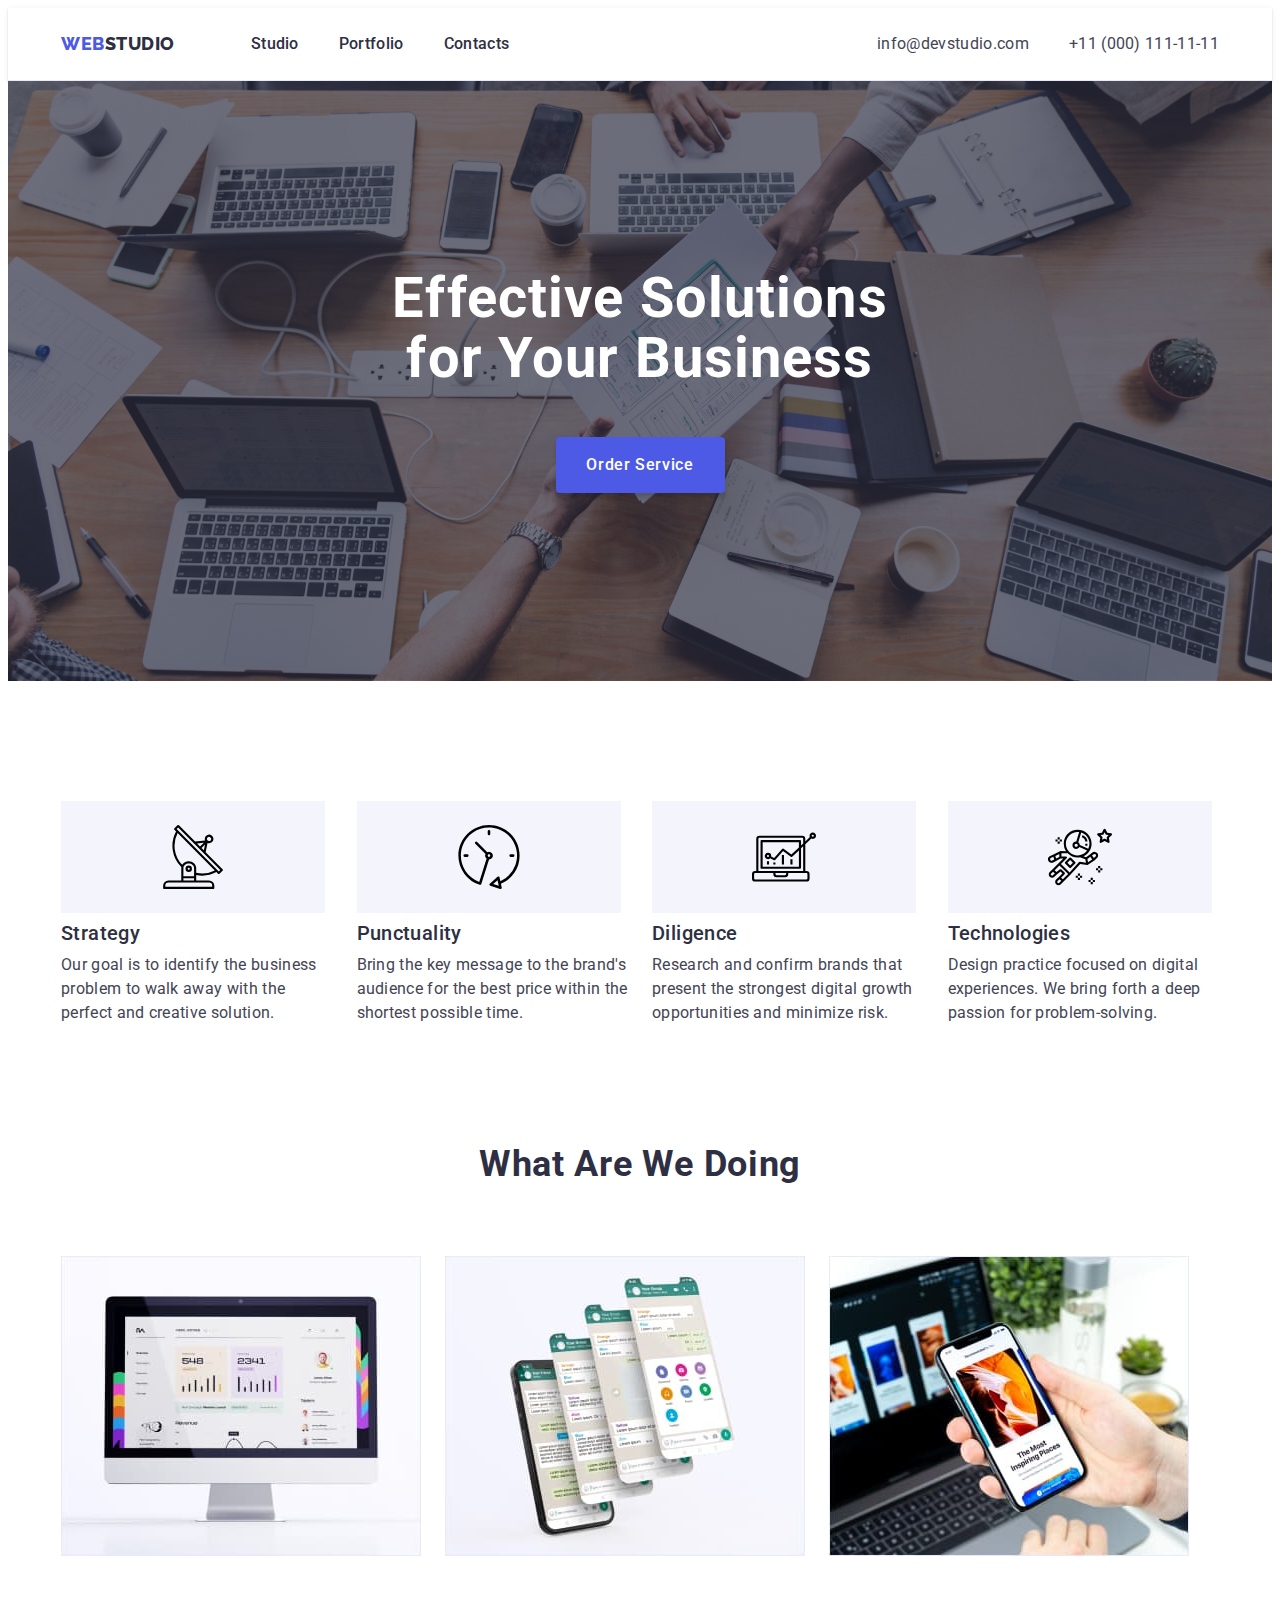
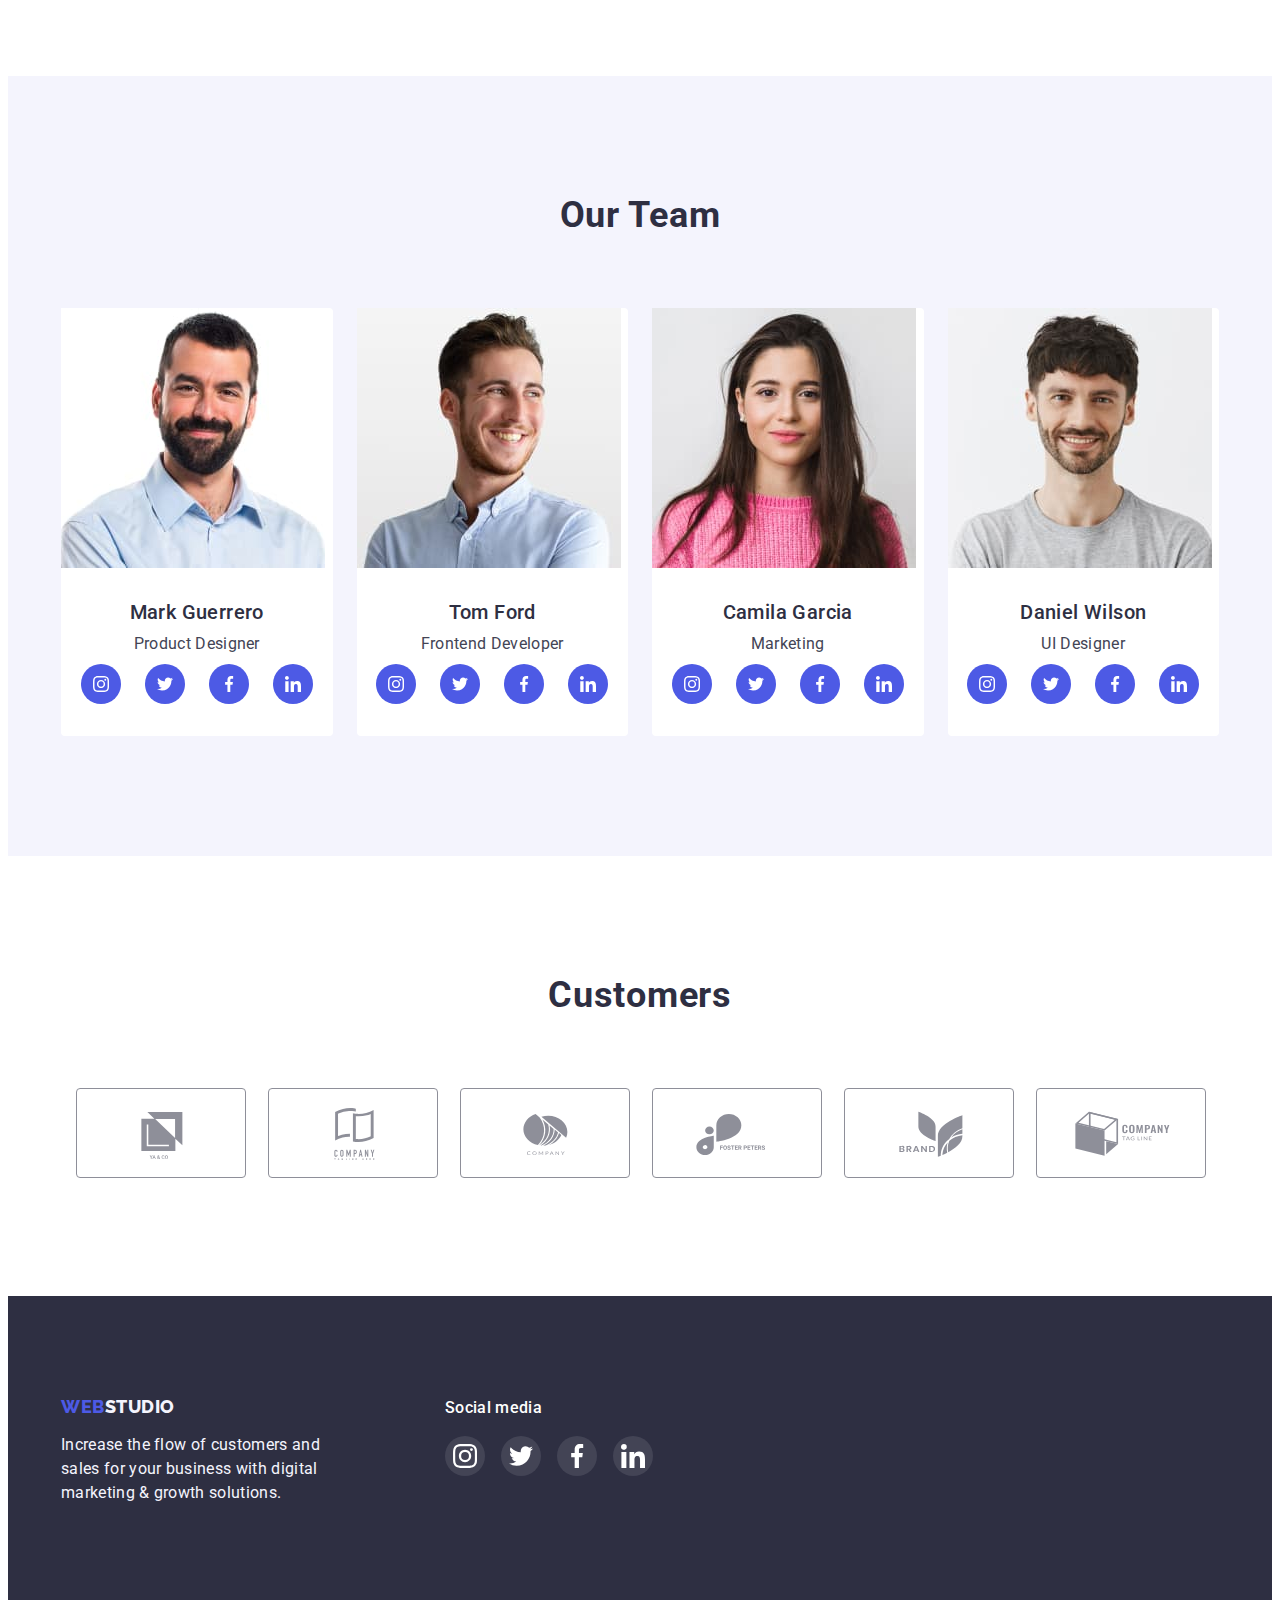
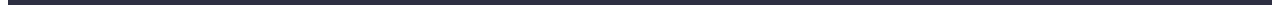
==== index.html @ a3dd24cf "mod-5" ====
<!DOCTYPE html>
<html lang="en">

<head>
    <meta charset="UTF-8">
    <meta http-equiv="X-UA-Compatible" content="IE=edge">
    <meta name="viewport" content="width=device-width, initial-scale=1.0">
    <title>WebStudio</title>
    <link rel="preconnect" href="https://fonts.googleapis.com">
    <link rel="preconnect" href="https://fonts.gstatic.com" crossorigin>
    <link
        href="https://fonts.googleapis.com/css2?family=Raleway:wght@800&family=Roboto:wght@400;500;700;900&display=swap"
        rel="stylesheet" />
    <link rel="stylesheet" href="https://cdnjs.cloudflare.com/ajax/libs/modern-normalize/1.1.0/modern-normalize.min.css"
        integrity="sha512-wpPYUAdjBVSE4KJnH1VR1HeZfpl1ub8YT/NKx4PuQ5NmX2tKuGu6U/JRp5y+Y8XG2tV+wKQpNHVUX03MfMFn9Q=="
        crossorigin="anonymous" referrerpolicy="no-referrer" />
    <link rel="stylesheet" href="./css/styles.css">
</head>

<body>
    <header class="header">
        <div class="container header-container">
            <nav class="header-navigation">
                <a href="./index.html" class="header-logo link">Web<span class="header-span">Studio</span></a>
                <ul class="header-list list">
                    <li class="header-item"><a class="header-link link" href="./index.html">Studio</a></li>
                    <li class="header-item"><a class="header-link link" href="./portfolio.html">Portfolio</a></li>
                    <li class="header-item"><a class="header-link link" href="">Contacts</a></li>
                </ul>
            </nav>
            <address class="header-adress">
                <ul class="header-list list">
                    <li class="header-item">
                        <a class="header-contacts link" href="mailto:info@devstudio.com">info@devstudio.com</a>
                    </li>
                    <li class="header-item">
                        <a class="header-contacts link" href="tel:+110001111111">+11 (000) 111-11-11</a>
                    </li>
                </ul>
            </address>
        </div>
    </header>
    <main>
        <section class="hero section">
            <div class="container hero-container">
                <h1 class="hero-title">Effective Solutions
                    for Your Business
                </h1>
                <button class="hero-btn" type="button">Order Service</button>
            </div>
        </section>
        <section class="priority section">
            <div class="container">
                <h2 class="visually-hiden"> Skeels</h2>
                <ul class="priority-list list">
                    <li class="priority-item">
                            <div class="priority-icon">
                                <svg class="priority-soc-icon" width="64" height="64">
                                    <use href="./images/icons.svg#icon-antenna"></use>
                                </svg>
                            </div>
                        <h3 class="priority-top-text">
                            Strategy
                        </h3>
                        <p class="priority-text">
                            Our goal is to identify the business
                            problem to walk away with the perfect and creative solution.
                        </p>
                    </li>
                    <li class="priority-item">
                            <div class="priority-icon">
                                <svg class="priority-soc-icon" width="64" height="64">
                                    <use href="./images/icons.svg#icon-clock"></use>
                                </svg>
                            </div>
                        <h3 class="priority-top-text">
                            Punctuality
                        </h3>
                        <p class="priority-text">
                            Bring the key message to the brand's audience for the best price within the shortest
                            possible
                            time.
                        </p>
                    </li>
                    <li class="priority-item">
                            <div class="priority-icon">
                                <svg class="priority-soc-icon" width="64" height="64">
                                    <use href="./images/icons.svg#icon-diagram"></use>
                                </svg>
                            </div>
                        <h3 class="priority-top-text">
                            Diligence
                        </h3>
                        <p class="priority-text">
                            Research and confirm brands that present the strongest digital growth opportunities and
                            minimize
                            risk.
                        </p>
                    </li>
                    <li class="priority-item">
                            <div class="priority-icon">
                                <svg class="priority-soc-icon" width="64" height="64">
                                    <use href="./images/icons.svg#icon-astronaut"></use>
                                </svg>
                            </div>
                        <h3 class="priority-top-text">
                            Technologies
                        </h3>
                        <p class="priority-text">
                            Design practice focused on digital experiences. We bring forth a deep passion for
                            problem-solving.
                        </p>
                    </li>
                </ul>
            </div>
        </section>
        <section class="about section">
            <div class="container">
                <h2 class="about-subtitle">
                    What are we doing
                </h2>
                <ul class="about-list list">
                    <li class="about-item">
                        <img src="./images/about-img-1.jpg" alt="computer" width="360" height="300" />
                    </li>
                    <li class="about-item">
                        <img src="./images/about-img-2.jpg" alt="smartphone" width="360" height="300" />
                    </li>
                    <li class="about-item">
                        <img src="./images/about-img-3.jpg" alt="laptop" width="360" height="300" />
                    </li>
                </ul>
            </div>
        </section>
        <section class="team section">
            <div class="container">
                <h2 class="team-subtitle">Our Team</h2>
                <ul class="team-list list">
                    <li class="team-item">
                        <img src="./images/worker-img-1.jpg" alt="worker photo" width="264" height="260" />
                        <div class="team-container">
                            <h3 class="team-top-text">Mark Guerrero</h3>
                            <p class="team-text">Product Designer</p>
                            <ul class="workers-soc-list list">
                                <li class="workers-soc-item">
                                    <a class="workers-soc-link link" href>
                                        <svg class="workers-soc-icon" width="16" height="16">
                                            <use href="./images/icons.svg#icon-instagram"></use>
                                        </svg>        
                                    </a>
                                </li>
                                <li class="workers-soc-item">
                                    <a class="workers-soc-link link" href>
                                        <svg class="workers-soc-icon" width="16" height="16">
                                            <use href="./images/icons.svg#icon-twitter"></use>
                                        </svg>
                                    </a>
                                </li>
                                <li class="workers-soc-item">
                                    <a class="workers-soc-link link" href>
                                        <svg class="workers-soc-icon" width="16" height="16">
                                            <use href="./images/icons.svg#icon-facebook"></use>
                                        </svg>
                                    </a>
                                </li>
                                <li class="workers-soc-item">
                                    <a class="workers-soc-link link" href>
                                        <svg class="workers-soc-icon" width="16" height="16">
                                            <use href="./images/icons.svg#icon-linkedin"></use>
                                        </svg>
                                    </a>
                                </li>
                            </ul>
                        </div>
                    </li>
                    <li class="team-item">
                        <img src="./images/worker-img-2.jpg" alt="worker photo" width="264" height="260" />
                        <div class="team-container">
                            <h3 class="team-top-text">Tom Ford</h3>
                            <p class="team-text">Frontend Developer</p>
                            <ul class="workers-soc-list list">
                                                                <li class="workers-soc-item">
                                    <a class="workers-soc-link link" href>
                                        <svg class="workers-soc-icon" width="16" height="16">
                                            <use href="./images/icons.svg#icon-instagram"></use>
                                        </svg>        
                                    </a>
                                </li>
                                <li class="workers-soc-item">
                                    <a class="workers-soc-link link" href>
                                        <svg class="workers-soc-icon" width="16" height="16">
                                            <use href="./images/icons.svg#icon-twitter"></use>
                                        </svg>
                                    </a>
                                </li>
                                <li class="workers-soc-item">
                                    <a class="workers-soc-link link" href>
                                        <svg class="workers-soc-icon" width="16" height="16">
                                            <use href="./images/icons.svg#icon-facebook"></use>
                                        </svg>
                                    </a>
                                </li>
                                <li class="workers-soc-item">
                                    <a class="workers-soc-link link" href>
                                        <svg class="workers-soc-icon" width="16" height="16">
                                            <use href="./images/icons.svg#icon-linkedin"></use>
                                        </svg>
                                    </a>
                                </li>
                            </ul>
                        </div>
                    </li>
                    <li class="team-item">
                        <img src="./images/worker-img-3.jpg" alt="worker photo" width="264" height="260" />
                        <div class="team-container">
                            <h3 class="team-top-text">Camila Garcia</h3>
                            <p class="team-text">Marketing</p>
                            <ul class="workers-soc-list list">
                                                                <li class="workers-soc-item">
                                    <a class="workers-soc-link link" href>
                                        <svg class="workers-soc-icon" width="16" height="16">
                                            <use href="./images/icons.svg#icon-instagram"></use>
                                        </svg>        
                                    </a>
                                </li>
                                <li class="workers-soc-item">
                                    <a class="workers-soc-link link" href>
                                        <svg class="workers-soc-icon" width="16" height="16">
                                            <use href="./images/icons.svg#icon-twitter"></use>
                                        </svg>
                                    </a>
                                </li>
                                <li class="workers-soc-item">
                                    <a class="workers-soc-link link" href>
                                        <svg class="workers-soc-icon" width="16" height="16">
                                            <use href="./images/icons.svg#icon-facebook"></use>
                                        </svg>
                                    </a>
                                </li>
                                <li class="workers-soc-item">
                                    <a class="workers-soc-link link" href>
                                        <svg class="workers-soc-icon" width="16" height="16">
                                            <use href="./images/icons.svg#icon-linkedin"></use>
                                        </svg>
                                    </a>
                                </li>
                            </ul>
                        </div>
                    </li>
                    <li class="team-item">
                        <img src="./images/worker-img-4.jpg" alt="worker photo" width="264" height="260" />
                        <div class="team-container">
                            <h3 class="team-top-text">Daniel Wilson</h3>
                            <p class="team-text">UI Designer</p>
                            <ul class="workers-soc-list list">
                                                                <li class="workers-soc-item">
                                    <a class="workers-soc-link link" href>
                                        <svg class="workers-soc-icon" width="16" height="16">
                                            <use href="./images/icons.svg#icon-instagram"></use>
                                        </svg>        
                                    </a>
                                </li>
                                <li class="workers-soc-item">
                                    <a class="workers-soc-link link" href>
                                        <svg class="workers-soc-icon" width="16" height="16">
                                            <use href="./images/icons.svg#icon-twitter"></use>
                                        </svg>
                                    </a>
                                </li>
                                <li class="workers-soc-item">
                                    <a class="workers-soc-link link" href>
                                        <svg class="workers-soc-icon" width="16" height="16">
                                            <use href="./images/icons.svg#icon-facebook"></use>
                                        </svg>
                                    </a>
                                </li>
                                <li class="workers-soc-item">
                                    <a class="workers-soc-link link" href>
                                        <svg class="workers-soc-icon" width="16" height="16">
                                            <use href="./images/icons.svg#icon-linkedin"></use>
                                        </svg>
                                    </a>
                                </li>
                            </ul>
                        </div>
                    </li>
                </ul>
            </div>
        </section>
        <section class="client section ">
            <div class="container client-container">
                <h1 class="client-subtitle"> Customers  
                </h1>
                <ul class="client-list list">
                    <li class="client-item">
                        <a href="" class="client-soc-link link">
                            <svg class="client-soc-icon" width="104" height="56">
                                <use href="./images/icons.svg#icon-ya-co"></use>
                            </svg>
                        </a>
                    </li>
                    <li class="client-item">
                        <a href="" class="client-soc-link link">
                            <svg class="client-soc-icon" width="104" height="56">
                                <use href="./images/icons.svg#icon-tag-line"></use>
                            </svg> 
                        </a>
                    </li>
                    <li class="client-item">
                        <a href="" class="client-soc-link link">
                            <svg class="client-soc-icon" width="104" height="56">
                                <use href="./images/icons.svg#icon-company"></use>
                            </svg>
                        </a>
                    </li>
                    <li class="client-item">
                        <a href="" class="client-soc-link link">
                            <svg class="client-soc-icon" width="104" height="56">
                                <use href="./images/icons.svg#icon-foster-peters"></use>
                            </svg>
                        </a>
                    </li>
                    <li class="client-item">
                        <a href="" class="client-soc-link link">
                            <svg class="client-soc-icon" width="104" height="56">
                                <use href="./images/icons.svg#icon-brand"></use>
                            </svg>
                        </a>
                    </li>
                    <li class="client-item">
                        <a href="" class="client-soc-link link">
                            <svg class="client-soc-icon" width="104" height="56">
                                <use href="./images/icons.svg#icon-company-tag-line"></use>
                            </svg>
                        </a>
                    </li>
                </ul>
            </div>
        </section>
    </main>
<footer class="footer">
    <div class="container footer-container">
        <div class="footer-information">
            <a href="./index.html" class="footer-logo link">Web<span class="footer-span">Studio</span></a>
            <p class="footer-text">
                Increase the flow of customers and sales for your business with digital marketing & growth solutions.
            </p>
        </div>
        <div class="footer-container-soc">
            <h3 class="footer-top-text">
                Social media
            </h3>
            <ul class="footer-soc-list list">
                <li class="footer-soc-item">
                    <a class="footer-soc-link link" href>
                        <svg class="footer-soc-icon" width="24" height="24">
                            <use href="./images/icons.svg#icon-instagram"></use>
                        </svg>
                    </a>
                </li>
                <li class="footer-soc-item">
                    <a class="footer-soc-link link" href>
                        <svg class="footer-soc-icon" width="24" height="24">
                            <use href="./images/icons.svg#icon-twitter"></use>
                        </svg>
                    </a>
                </li>
                <li class="footer-soc-item">
                    <a class="footer-soc-link link" href>
                        <svg class="footer-soc-icon" width="24" height="24">
                            <use href="./images/icons.svg#icon-facebook"></use>
                        </svg>
                    </a>
                </li>
                <li class="footer-soc-item">
                    <a class="footer-soc-link link" href>
                        <svg class="footer-soc-icon" width="24" height="24">
                            <use href="./images/icons.svg#icon-linkedin"></use>
                        </svg>
                    </a>
                </li>
            </ul>
        </div>
    </div>
</footer>
</body>

</html>
---- css/styles.css ----
:root {
    --color-iris: #4d5ae5;
    --color-ocean: #404bbf;
    --color-navy-blue: #2e2f42;
    --color-green: #31d0aa;
    --color-slate: #434455;
    --color-light-slate: #8e8f99;
    --color-cornflower: #e7e9fc;
    --color-cloud: #f4f4fd;
    --color-navy-blue-modal: #2e2f42;
    --color-grey: #2e2f42;
    --color-white: #ffffff;
    --color-dairy: #fcfcfc;
}

p,
h1,
h2,
h3,
h5,
h6,
ul {
    margin: 0;
}

ul {
    margin: 0;
    padding-left: 0;
}

button {
    cursor: pointer;
}

address {
    font-style: normal;
}

body {
    font-family: 'Roboto', sans-serif;
    color: #434455;
    background-color: #FFFFFF;
}

.list {
    list-style: none;
}

.link {
    text-decoration: none;
}

.container {
    width: 1158px;
    padding-left: 15px;
    padding-right: 15px;
    margin: 0 auto;
}

img {
    display: block;
    max-width: 100%;
    height: auto;
}

.section {
    padding-top: 120px;
    padding-bottom: 120px;
}

.visually-hiden {
    position: absolute;
    white-space: nowrap;
    width: 1px;
    height: 1px;
    overflow: hidden;
    border: 0;
    padding: 0;
    clip: rect(0 0 0 0);
    clip-path: inset(50%);
    margin: -1px;
}


/*-----------------HEADER----------*/

.header {
    background-color: #ffffff;
    padding-top: 24px;
    padding-bottom: 24px;
    border-bottom: 1px solid #e7e9fc;
    box-shadow: 0px 2px 1px rgba(46, 47, 66, 0.08), 
    0px 1px 1px rgba(46, 47, 66, 0.16), 
    0px 1px 6px rgba(46, 47, 66, 0.08);

}

.header-container {
    display: flex;
    align-items: center;
    justify-content: space-between;
}

.header-navigation {
    display: flex;
    align-items: center;
    justify-content: space-between;
}

.header-logo {
    font-family: 'Raleway', sans-serif;
    font-style: normal;
    font-weight: 800;
    font-size: 18px;
    line-height: 1.17;
    letter-spacing: 0.03em;
    color: #4D5AE5;
    text-transform: uppercase;
    margin-right: 76px
}

.header-span {
    font-family: 'Raleway';
    font-style: normal;
    font-weight: 800;
    font-size: 18px;
    line-height: 1.16;
    letter-spacing: 0.03em;
    color: #2E2F42;
    text-transform: uppercase;
}

.header-list {
    display: flex;
    gap: 40px;
}

.header-item {}


.header-link {
    font-family: 'Roboto';
    font-weight: 500;
    font-size: 16px;
    line-height: 1.5;
    letter-spacing: 0.02em;
    color: #2E2F42;
}

.header-link:hover {
    color: #404bbf;
}

.header-link:focus {
    color: #404bbf;
}

.header-adress {
    font-style: normal;
}

.header-contacts {
    font-style: normal;
    font-weight: 400;
    font-size: 16px;
    line-height: 1.5;
    letter-spacing: 0.02em;
    color: #434455;
}

.header-contacts:hover {
    color: #404bbf;
}

.header-contacts:focus {
    color: #404bbf;
}

/*-------------Hero--------------*/
.hero {
    margin: 0 auto;
    padding-top: 0;
    padding-bottom: 0;
    max-width: 1440px;
    background: #2E2F42;
    background-image: linear-gradient(
        rgba(46, 47, 66, 0.7),
        rgba(46, 47, 66, 0.7)
        ), 
        url(../images/hero-bg.jpg);
    background-repeat: no-repeat;
    background-position: center;
    background-size: cover;
    padding-top: 188px;
    padding-bottom: 188px;
    text-align: center;

}

.hero-container {}

.hero-title {
    font-weight: 700;
    font-size: 56px;
    line-height: 1.07;
    text-align: center;
    margin: 0 auto;
    letter-spacing: 0.02em;
    color: #FFFFFF;
    margin-bottom: 48px;
    max-width: 496px;
}

.hero-btn {
    width: 169px;
    height: 56px;
    font-family: 'Roboto', sans-serif;
    font-weight: 500;
    font-size: 16px;
    line-height: 1.50;
    letter-spacing: 0.04em;
    color: #FFFFFF;
    background: #4D5AE5;
    box-shadow: 0px 4px 4px rgba(0, 0, 0, 0.15);
    border-radius: 4px;
    border: none;
}

.hero-btn:hover {
    background-color: #404BBF;
}

.hero-btn:focus {
    background-color: #404BBF;
}

/*-------------Priority------------*/
.priority {
    padding-bottom: 0;
}
.priority-list {
    display: flex;
    gap: 24px;
    margin: 0 auto;
}
.priority-item {
    width: calc((100% - 72px) / 4);

}
.priority-icon{
    display: flex;
    justify-content: center;
    align-items: center;
    width: 264px;
    height: 112px;
    background-color: #F4F4FD;
}
.priority-top-text {
    font-weight: 500;
    font-size: 20px;
    line-height: 1.2;
    letter-spacing: 0.02em;
    color: #2E2F42;
    margin-top: 8px;
    margin-bottom: 8px;
}

.priority-text {
    font-weight: 400;
    font-size: 16px;
    line-height: 1.5;
    letter-spacing: 0.02em;
    color: #434455;
}

/*----------About----------*/
.about {
    background: white;
}

.about section {
    padding-top: 0px;
}

.about-list {
    display: flex;
    gap: 24px;
}

.about-subtitle {
    font-weight: 700;
    font-size: 36px;
    line-height: 1.1;
    text-align: center;
    letter-spacing: 0.02em;
    text-transform: capitalize;
    color: #2E2F42;
    margin-bottom: 72px;
}

/*----------------Team----------*/
.team {
    background-color: #F4F4FD
}

.team-subtitle {
    font-weight: 700;
    font-size: 36px;
    line-height: 1.11;
    letter-spacing: 0.02em;
    text-align: center;
    text-transform: capitalize;
    color: #2E2F42;
    margin-bottom: 72px;
}

.team-list {
    display: flex;
    gap: 24px;
}

.team-item {
    background-color: #FFFFFF;
    width: calc((100% - 72px) / 4);
    border-radius: 4px;
}

.team-container {
    padding: 32px 16px;
}

.team-top-text {
    font-weight: 500;
    font-size: 20px;
    line-height: 1.2;
    letter-spacing: 0.02em;
    background-color: #FFFFFF;
    color: #2E2F42;
    margin-bottom: 8px;
    text-align: center;
}

.team-text {
    font-weight: 400;
    font-size: 16px;
    line-height: 1.5;
    letter-spacing: 0.02em;
    color: #434455;
    text-align: center;
    margin-bottom: 8px;
}

.workers-soc-list {
    display: flex;
    justify-content: center;
    gap: 24px;
}

.workers-soc-item {
    width: 40px;
    height: 40px;
}

.workers-soc-link {
    width: 100%;
    height: 100%;
    border-radius: 50%;
    background-color: #4D5AE5;
    display: flex;
    align-items: center;
    justify-content: center;
}
.workers-soc-icon{
    fill: #FFFFFF;
}
.workers-soc-link:hover {
background-color: #404BBF;
}
.workers-soc-link:focus {
background-color: #404BBF;
}
/*-------------Client---------*/

.client-container {}

.client-subtitle {
    font-size: 36px;
    line-height: 1.11;
    text-align: center;
    letter-spacing: 0.02em;
    text-transform: capitalize;
    color: var(--color-grey);
    margin-bottom: 72px;
}

.client-list {
    display: flex;
    justify-content: center;
    gap: 24px;
}

.client-item {
    min-width: 168px;
    min-height: 88px;
}

.client-soc-link {
    width: 100%;
    height: 100%;
    border-radius: 4px;
    border: 1px solid #8E8F99;
    background-color: transparent;
    display: flex;
    align-items: center;
    justify-content: center;
}

.client-soc-icon {
    fill: #8E8F99;
}
.client-soc-link:hover{
    width: 100%;
    height: 100%;
    border: 1px solid var(--color-ocean);
    border-radius: 4px;
}
.client-soc-link:hover > .client-soc-icon{
    fill: var(--color-ocean);
}
.client-soc-link:focus{
    width: 100%;
    height: 100%;
    border: 1px solid var(--color-ocean);
    border-radius: 4px;
}
.client-soc-link:focus > .client-soc-icon{
    fill: var(--color-ocean);
}

/*---------Filter------------*/
.filter {}

.filter-list {
    display: flex;
    margin-bottom: 72px;
    justify-content: center;
    gap: 24px;
}

.filter-btn {
    height: 48px;
    font-family: 'Roboto', sans-serif;
    font-weight: 500;
    font-size: 16px;
    line-height: 1.5;
    display: flex;
    align-items: center;
    text-align: center;
    letter-spacing: 0.04em;
    color: var(--color-iris);
    background-color: #F4F4FD;
    cursor: pointer;
    background: #f4f4fd;
    border: 1px solid #E7E9FC;
    border-radius: 4px;
    flex: none;
    order: 3;
    flex-grow: 0;
    padding: 12px 24px;
}

.filter-btn:hover {
    color: #FFFFFF;
    background: #404BBF;
    box-shadow: 0px 3px 1px rgba(0, 0, 0, 0.1),
    0px 2px 1px rgba(0, 0, 0, 0.08),
    0px 2px 2px rgba(0, 0, 0, 0.12);
    border-color: transparent;
    border-radius: 4px;
}

.filter-btn:focus {
    color: #FFFFFF;
    background: #404BBF;
    box-shadow: 0px 3px 1px rgba(0, 0, 0, 0.1),
    0px 2px 1px rgba(0, 0, 0, 0.08),
    0px 2px 2px rgba(0, 0, 0, 0.12);
    border-color: transparent;
    border-radius: 4px;
}

/*----------Works------------*/

.works {
    padding-top: 96px;
    padding-bottom: 120px;
}

.works-list {
    display: flex;
    flex-wrap: wrap;
    gap: 48px 24px;
}

.information-container {
    border: 1px solid #E7E9FC;
    padding-top: 32px;
    padding-bottom: 32px;
    padding-left: 16px;
    padding-right: 16px;
    border-top: none;
}

.works-top-text {
    font-weight: 500;
    font-size: 20px;
    line-height: 1.2;
    letter-spacing: 0.02em;
    color: #2E2F42;
    margin-bottom: 8px;
}

.works-text {
    font-weight: 400;
    font-size: 16px;
    line-height: 1.5;
    letter-spacing: 0.02em;
    color: #434455;
}
.works-link {
    text-decoration: none;
    display: block;
    
}
.works-link:hover{
    box-shadow: 0px 1px 6px rgba(46, 47, 66, 0.08), 0px 1px 1px rgba(46, 47, 66, 0.16), 0px 2px 1px rgba(46, 47, 66, 0.08);
}

.works-link:focus{
    box-shadow: 0px 1px 6px rgba(46, 47, 66, 0.08), 0px 1px 1px rgba(46, 47, 66, 0.16), 0px 2px 1px rgba(46, 47, 66, 0.08);
}


/*-------------Footer----------*/
.footer {
    background: #2E2F42;
    padding-top: 100px;
    padding-bottom: 100px;
}
.footer-container {
    display: flex;
    align-items: baseline;
    justify-content: flex-start;
}

.footer-logo {
    font-family: 'Raleway', sans-serif;
    font-style: normal;
    font-weight: 800;
    font-size: 18px;
    line-height: 1.17;
    letter-spacing: 0.03em;
    text-transform: uppercase;
    color: #4D5AE5;
    margin-bottom: 16px;
}

.footer-span {
    font-family: 'Raleway';
    font-style: normal;
    font-weight: 800;
    font-size: 18px;
    line-height: 1.17;
    letter-spacing: 0.03em;
    color: #F4F4FD;
}

.footer-text {
    font-family: 'Roboto';
    font-style: normal;
    font-weight: 400;
    font-size: 16px;
    line-height: 1.5;
    letter-spacing: 0.02em;
    color: #F4F4FD;
    width: 264px;
    margin-top: 16px;
}
.footer-container-soc {

    margin-left: 120px;
}

.footer-top-text {
    font-weight: 500;
    font-size: 16px;
    line-height: 1.50;
    letter-spacing: 0.02em;
    color: #FFFFFF;
    margin-bottom: 16px;
}

.footer-soc-list {
    display: flex;
    justify-content: center;
    gap: 16px;
}

.footer-soc-item {
    width: 40px;
    height: 40px;
}

.footer-soc-link {
    width: 100%;
    height: 100%;
    border-radius: 50%;
    background-color: #434455;
    display: flex;
    align-items: center;
    justify-content: center;
}

.footer-soc-icon {
    fill: #FFFFFF;
}
.footer-soc-link:hover {
    background-color: var(--color-green);
}
.footer-soc-link:focus {
    background-color: var(--color-green);
}
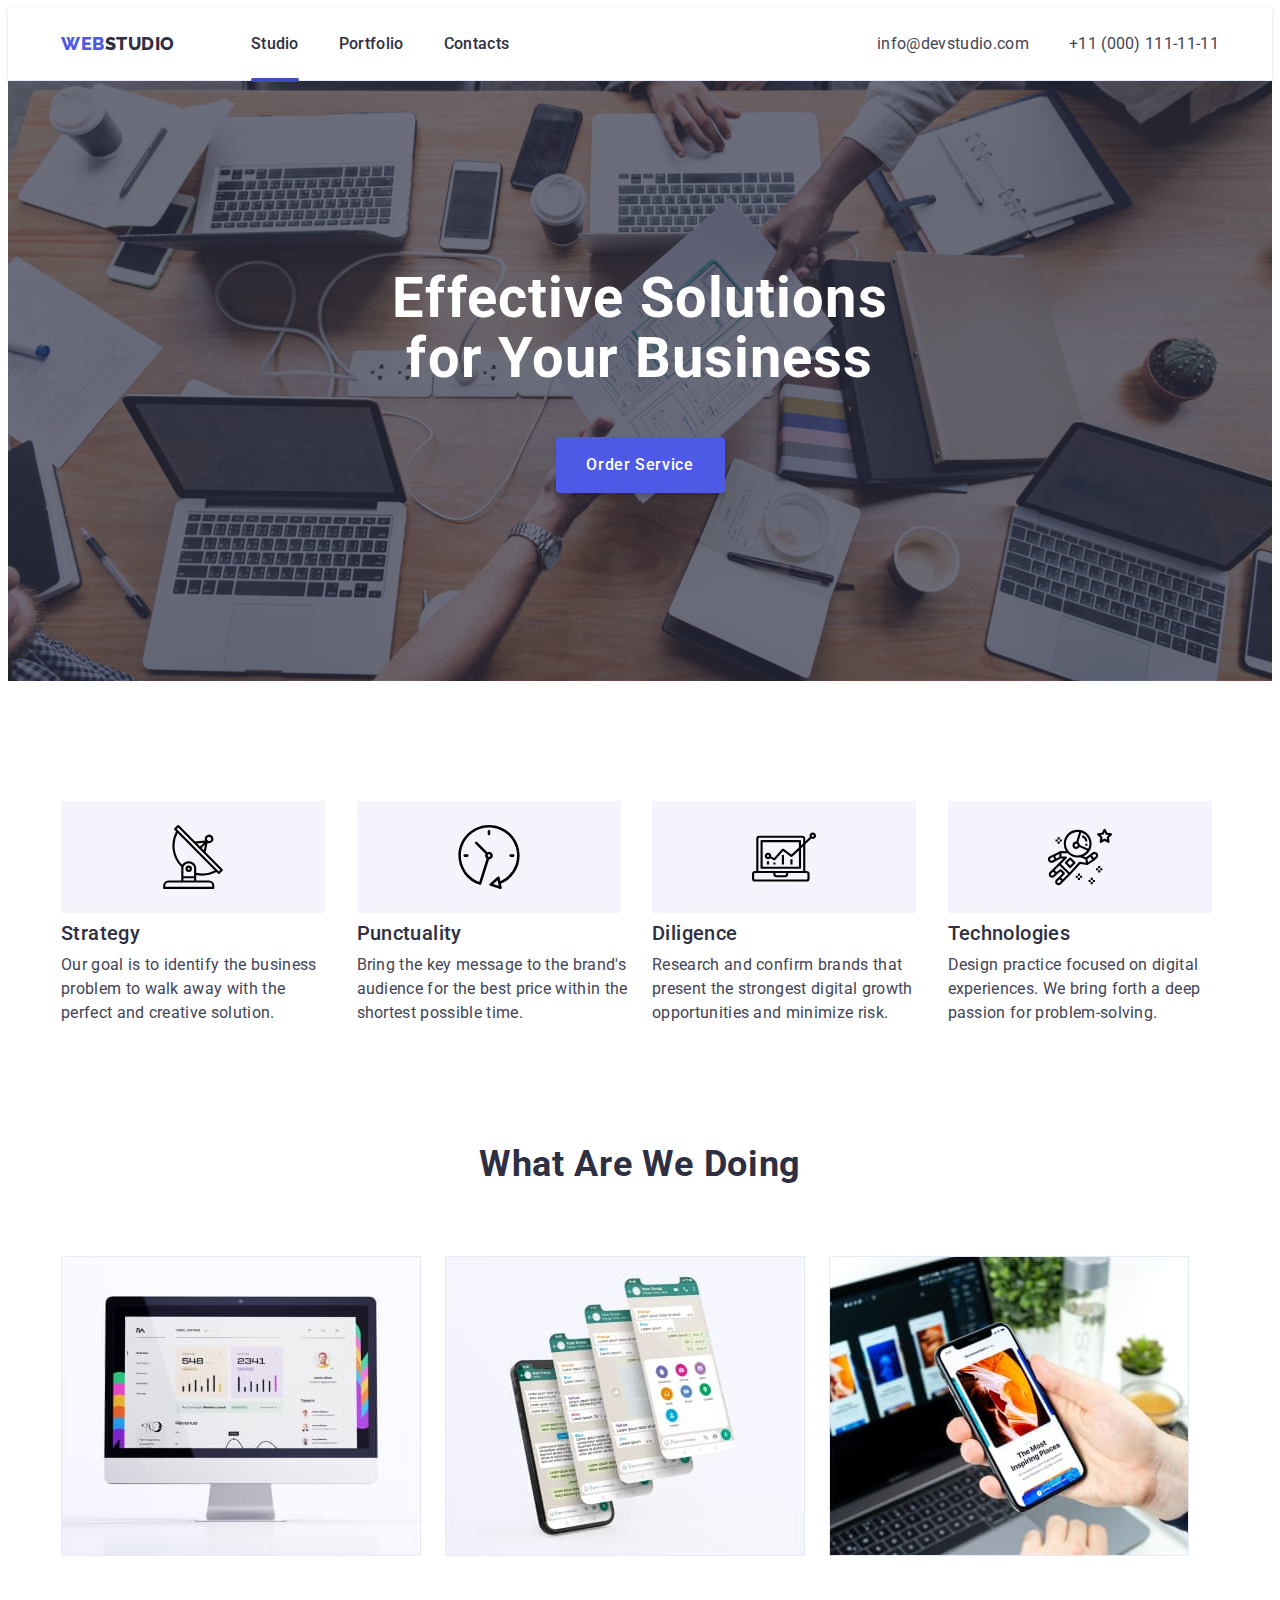
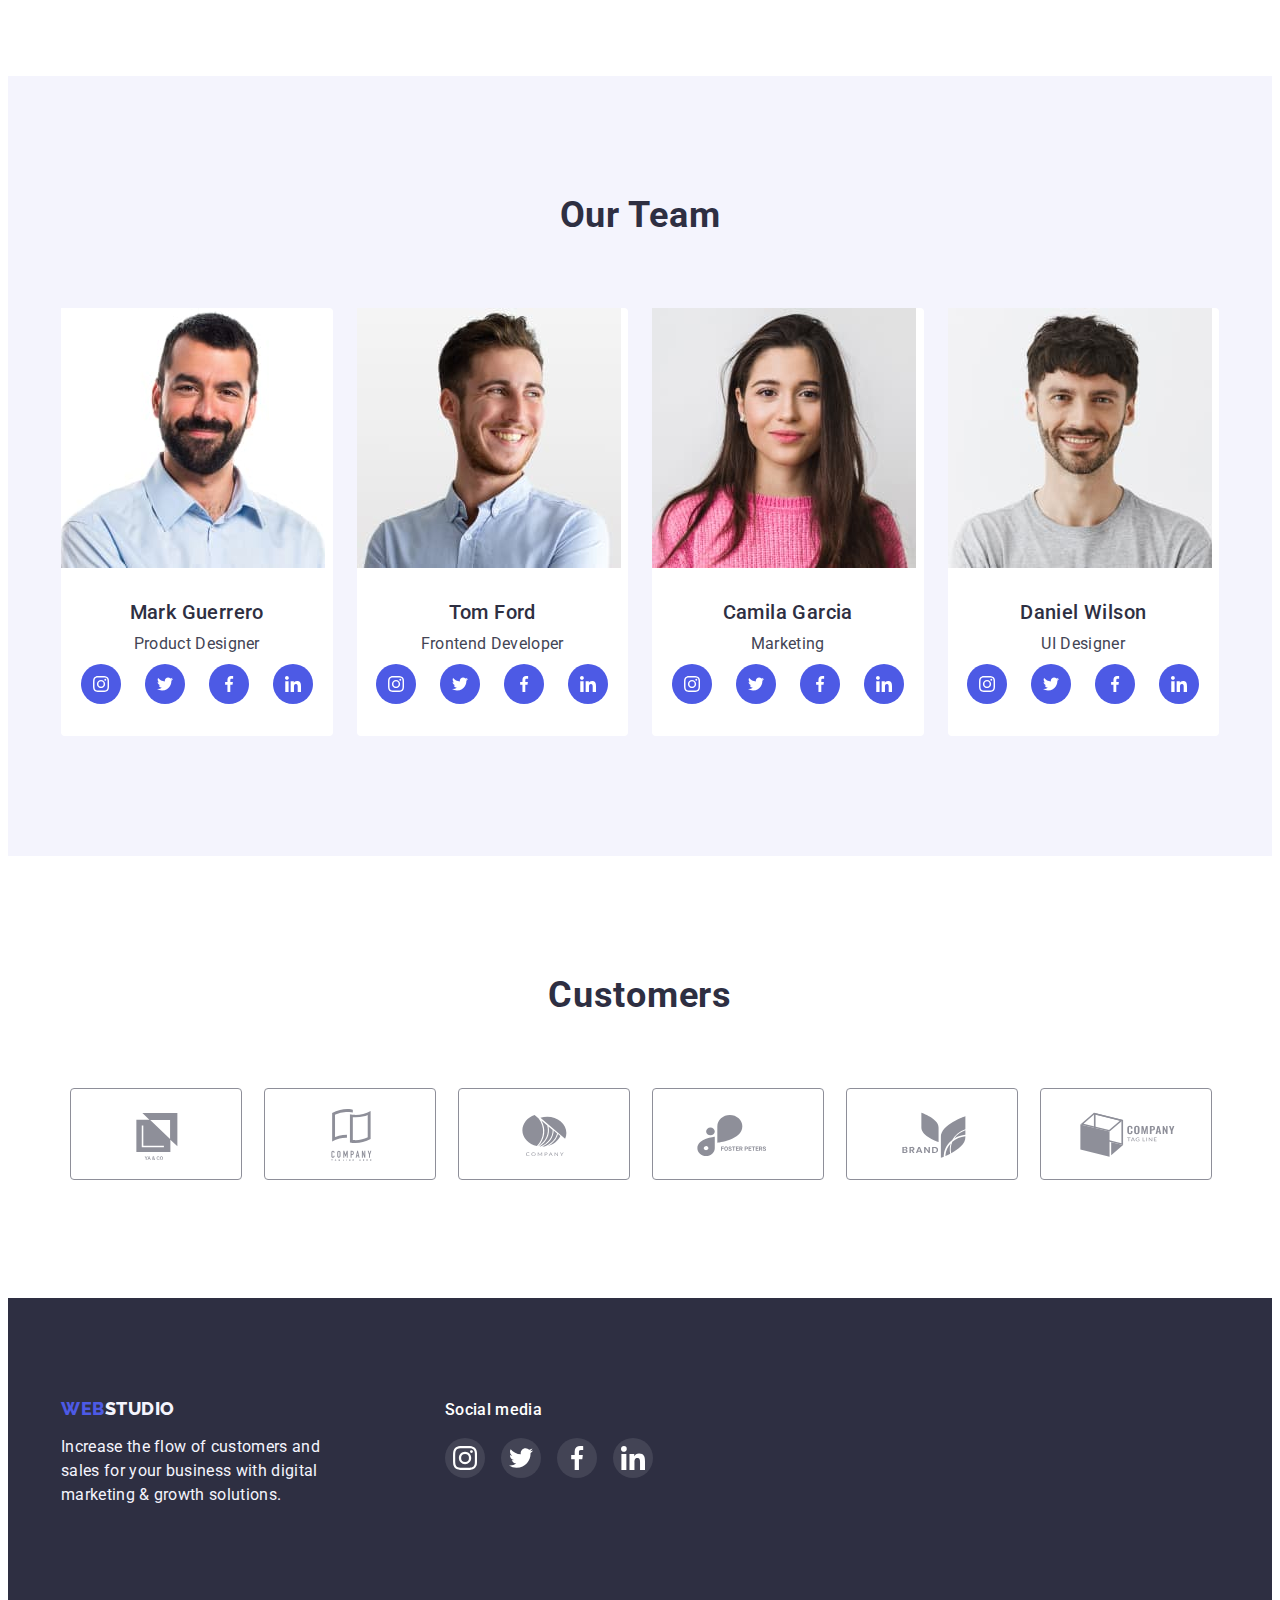
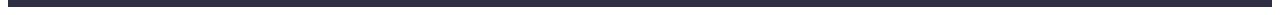
==== commit 5133e6dc: "mod-5" ====
--- a/index.html
+++ b/index.html
@@ -1,388 +1,400 @@
 <!DOCTYPE html>
 <html lang="en">
 
-<head>
-    <meta charset="UTF-8">
-    <meta http-equiv="X-UA-Compatible" content="IE=edge">
-    <meta name="viewport" content="width=device-width, initial-scale=1.0">
-    <title>WebStudio</title>
-    <link rel="preconnect" href="https://fonts.googleapis.com">
-    <link rel="preconnect" href="https://fonts.gstatic.com" crossorigin>
-    <link
-        href="https://fonts.googleapis.com/css2?family=Raleway:wght@800&family=Roboto:wght@400;500;700;900&display=swap"
-        rel="stylesheet" />
-    <link rel="stylesheet" href="https://cdnjs.cloudflare.com/ajax/libs/modern-normalize/1.1.0/modern-normalize.min.css"
-        integrity="sha512-wpPYUAdjBVSE4KJnH1VR1HeZfpl1ub8YT/NKx4PuQ5NmX2tKuGu6U/JRp5y+Y8XG2tV+wKQpNHVUX03MfMFn9Q=="
-        crossorigin="anonymous" referrerpolicy="no-referrer" />
-    <link rel="stylesheet" href="./css/styles.css">
-</head>
+    <head>
+        <meta charset="UTF-8">
+        <meta http-equiv="X-UA-Compatible" content="IE=edge">
+        <meta name="viewport" content="width=device-width, initial-scale=1.0">
+        <title>WebStudio</title>
+        <link rel="preconnect" href="https://fonts.googleapis.com">
+        <link rel="preconnect" href="https://fonts.gstatic.com" crossorigin>
+        <link
+            href="https://fonts.googleapis.com/css2?family=Raleway:wght@800&family=Roboto:wght@400;500;700;900&display=swap"
+            rel="stylesheet" />
+        <link rel="stylesheet" href="https://cdnjs.cloudflare.com/ajax/libs/modern-normalize/1.1.0/modern-normalize.min.css"
+            integrity="sha512-wpPYUAdjBVSE4KJnH1VR1HeZfpl1ub8YT/NKx4PuQ5NmX2tKuGu6U/JRp5y+Y8XG2tV+wKQpNHVUX03MfMFn9Q=="
+            crossorigin="anonymous" referrerpolicy="no-referrer" />
+        <link rel="stylesheet" href="./css/styles.css">
+    </head>
 
-<body>
-    <header class="header">
-        <div class="container header-container">
-            <nav class="header-navigation">
-                <a href="./index.html" class="header-logo link">Web<span class="header-span">Studio</span></a>
-                <ul class="header-list list">
-                    <li class="header-item"><a class="header-link link" href="./index.html">Studio</a></li>
-                    <li class="header-item"><a class="header-link link" href="./portfolio.html">Portfolio</a></li>
-                    <li class="header-item"><a class="header-link link" href="">Contacts</a></li>
-                </ul>
-            </nav>
-            <address class="header-adress">
-                <ul class="header-list list">
-                    <li class="header-item">
-                        <a class="header-contacts link" href="mailto:info@devstudio.com">info@devstudio.com</a>
-                    </li>
-                    <li class="header-item">
-                        <a class="header-contacts link" href="tel:+110001111111">+11 (000) 111-11-11</a>
-                    </li>
-                </ul>
-            </address>
+    <body>
+        <header class="header">
+                <div class="container header-container">
+                    <nav class="header-navigation">
+                        <a href="./index.html" class="header-logo link">Web<span class="header-span">Studio</span></a>
+                        <ul class="header-list list">
+                            <li class="header-item"><a class="header-link link current" href="./index.html">Studio</a></li>
+                            <li class="header-item"><a class="header-link link" href="./portfolio.html">Portfolio</a></li>
+                            <li class="header-item"><a class="header-link link" href="">Contacts</a></li>
+                        </ul>
+                    </nav>
+                    <address class="header-adress">
+                        <ul class="header-list list">
+                            <li class="header-item">
+                                <a class="header-contacts link" href="mailto:info@devstudio.com">info@devstudio.com</a>
+                            </li>
+                            <li class="header-item">
+                                <a class="header-contacts link" href="tel:+110001111111">+11 (000) 111-11-11</a>
+                            </li>
+                        </ul>
+                    </address>
+                </div>
+        </header>
+        <main>
+            <section class="hero section">
+                    <div class="container hero-container">
+                        <h1 class="hero-title">Effective Solutions
+                            for Your Business
+                        </h1>
+                        <button class="hero-btn" data-modal-open type="button">Order Service</button>
+                    </div>
+            </section>
+            <section class="priority section">
+                    <div class="container">
+                        <h2 class="visually-hiden"> Skeels</h2>
+                        <ul class="priority-list list">
+                            <li class="priority-item">
+                                    <div class="priority-icon">
+                                        <svg class="priority-soc-icon" width="64" height="64">
+                                            <use href="./images/icons.svg#icon-antenna"></use>
+                                        </svg>
+                                    </div>
+                                <h3 class="priority-top-text">
+                                    Strategy
+                                </h3>
+                                <p class="priority-text">
+                                    Our goal is to identify the business
+                                    problem to walk away with the perfect and creative solution.
+                                </p>
+                            </li>
+                            <li class="priority-item">
+                                    <div class="priority-icon">
+                                        <svg class="priority-soc-icon" width="64" height="64">
+                                            <use href="./images/icons.svg#icon-clock"></use>
+                                        </svg>
+                                    </div>
+                                <h3 class="priority-top-text">
+                                    Punctuality
+                                </h3>
+                                <p class="priority-text">
+                                    Bring the key message to the brand's audience for the best price within the shortest
+                                    possible
+                                    time.
+                                </p>
+                            </li>
+                            <li class="priority-item">
+                                    <div class="priority-icon">
+                                        <svg class="priority-soc-icon" width="64" height="64">
+                                            <use href="./images/icons.svg#icon-diagram"></use>
+                                        </svg>
+                                    </div>
+                                <h3 class="priority-top-text">
+                                    Diligence
+                                </h3>
+                                <p class="priority-text">
+                                    Research and confirm brands that present the strongest digital growth opportunities and
+                                    minimize
+                                    risk.
+                                </p>
+                            </li>
+                            <li class="priority-item">
+                                    <div class="priority-icon">
+                                        <svg class="priority-soc-icon" width="64" height="64">
+                                            <use href="./images/icons.svg#icon-astronaut"></use>
+                                        </svg>
+                                    </div>
+                                <h3 class="priority-top-text">
+                                    Technologies
+                                </h3>
+                                <p class="priority-text">
+                                    Design practice focused on digital experiences. We bring forth a deep passion for
+                                    problem-solving.
+                                </p>
+                            </li>
+                        </ul>
+                    </div>
+            </section>
+            <section class="about section">
+                    <div class="container">
+                        <h2 class="about-subtitle">
+                            What are we doing
+                        </h2>
+                        <ul class="about-list list">
+                            <li class="about-item">
+                                <img src="./images/about-img-1.jpg" alt="computer" width="360" height="300" />
+                            </li>
+                            <li class="about-item">
+                                <img src="./images/about-img-2.jpg" alt="smartphone" width="360" height="300" />
+                            </li>
+                            <li class="about-item">
+                                <img src="./images/about-img-3.jpg" alt="laptop" width="360" height="300" />
+                            </li>
+                        </ul>
+                    </div>
+            </section>
+            <section class="team section">
+                    <div class="container">
+                        <h2 class="team-subtitle">Our Team</h2>
+                        <ul class="team-list list">
+                            <li class="team-item">
+                                <img src="./images/worker-img-1.jpg" alt="worker photo" width="264" height="260" />
+                                <div class="team-container">
+                                    <h3 class="team-top-text">Mark Guerrero</h3>
+                                    <p class="team-text">Product Designer</p>
+                                    <ul class="workers-soc-list list">
+                                        <li class="workers-soc-item">
+                                            <a class="workers-soc-link link" href>
+                                                <svg class="workers-soc-icon" width="16" height="16">
+                                                    <use href="./images/icons.svg#icon-instagram"></use>
+                                                </svg>        
+                                            </a>
+                                        </li>
+                                        <li class="workers-soc-item">
+                                            <a class="workers-soc-link link" href>
+                                                <svg class="workers-soc-icon" width="16" height="16">
+                                                    <use href="./images/icons.svg#icon-twitter"></use>
+                                                </svg>
+                                            </a>
+                                        </li>
+                                        <li class="workers-soc-item">
+                                            <a class="workers-soc-link link" href>
+                                                <svg class="workers-soc-icon" width="16" height="16">
+                                                    <use href="./images/icons.svg#icon-facebook"></use>
+                                                </svg>
+                                            </a>
+                                        </li>
+                                        <li class="workers-soc-item">
+                                            <a class="workers-soc-link link" href>
+                                                <svg class="workers-soc-icon" width="16" height="16">
+                                                    <use href="./images/icons.svg#icon-linkedin"></use>
+                                                </svg>
+                                            </a>
+                                        </li>
+                                    </ul>
+                                </div>
+                            </li>
+                            <li class="team-item">
+                                <img src="./images/worker-img-2.jpg" alt="worker photo" width="264" height="260" />
+                                <div class="team-container">
+                                    <h3 class="team-top-text">Tom Ford</h3>
+                                    <p class="team-text">Frontend Developer</p>
+                                    <ul class="workers-soc-list list">
+                                                                        <li class="workers-soc-item">
+                                            <a class="workers-soc-link link" href>
+                                                <svg class="workers-soc-icon" width="16" height="16">
+                                                    <use href="./images/icons.svg#icon-instagram"></use>
+                                                </svg>        
+                                            </a>
+                                        </li>
+                                        <li class="workers-soc-item">
+                                            <a class="workers-soc-link link" href>
+                                                <svg class="workers-soc-icon" width="16" height="16">
+                                                    <use href="./images/icons.svg#icon-twitter"></use>
+                                                </svg>
+                                            </a>
+                                        </li>
+                                        <li class="workers-soc-item">
+                                            <a class="workers-soc-link link" href>
+                                                <svg class="workers-soc-icon" width="16" height="16">
+                                                    <use href="./images/icons.svg#icon-facebook"></use>
+                                                </svg>
+                                            </a>
+                                        </li>
+                                        <li class="workers-soc-item">
+                                            <a class="workers-soc-link link" href>
+                                                <svg class="workers-soc-icon" width="16" height="16">
+                                                    <use href="./images/icons.svg#icon-linkedin"></use>
+                                                </svg>
+                                            </a>
+                                        </li>
+                                    </ul>
+                                </div>
+                            </li>
+                            <li class="team-item">
+                                <img src="./images/worker-img-3.jpg" alt="worker photo" width="264" height="260" />
+                                <div class="team-container">
+                                    <h3 class="team-top-text">Camila Garcia</h3>
+                                    <p class="team-text">Marketing</p>
+                                    <ul class="workers-soc-list list">
+                                                                        <li class="workers-soc-item">
+                                            <a class="workers-soc-link link" href>
+                                                <svg class="workers-soc-icon" width="16" height="16">
+                                                    <use href="./images/icons.svg#icon-instagram"></use>
+                                                </svg>        
+                                            </a>
+                                        </li>
+                                        <li class="workers-soc-item">
+                                            <a class="workers-soc-link link" href>
+                                                <svg class="workers-soc-icon" width="16" height="16">
+                                                    <use href="./images/icons.svg#icon-twitter"></use>
+                                                </svg>
+                                            </a>
+                                        </li>
+                                        <li class="workers-soc-item">
+                                            <a class="workers-soc-link link" href>
+                                                <svg class="workers-soc-icon" width="16" height="16">
+                                                    <use href="./images/icons.svg#icon-facebook"></use>
+                                                </svg>
+                                            </a>
+                                        </li>
+                                        <li class="workers-soc-item">
+                                            <a class="workers-soc-link link" href>
+                                                <svg class="workers-soc-icon" width="16" height="16">
+                                                    <use href="./images/icons.svg#icon-linkedin"></use>
+                                                </svg>
+                                            </a>
+                                        </li>
+                                    </ul>
+                                </div>
+                            </li>
+                            <li class="team-item">
+                                <img src="./images/worker-img-4.jpg" alt="worker photo" width="264" height="260" />
+                                <div class="team-container">
+                                    <h3 class="team-top-text">Daniel Wilson</h3>
+                                    <p class="team-text">UI Designer</p>
+                                    <ul class="workers-soc-list list">
+                                                                        <li class="workers-soc-item">
+                                            <a class="workers-soc-link link" href>
+                                                <svg class="workers-soc-icon" width="16" height="16">
+                                                    <use href="./images/icons.svg#icon-instagram"></use>
+                                                </svg>        
+                                            </a>
+                                        </li>
+                                        <li class="workers-soc-item">
+                                            <a class="workers-soc-link link" href>
+                                                <svg class="workers-soc-icon" width="16" height="16">
+                                                    <use href="./images/icons.svg#icon-twitter"></use>
+                                                </svg>
+                                            </a>
+                                        </li>
+                                        <li class="workers-soc-item">
+                                            <a class="workers-soc-link link" href>
+                                                <svg class="workers-soc-icon" width="16" height="16">
+                                                    <use href="./images/icons.svg#icon-facebook"></use>
+                                                </svg>
+                                            </a>
+                                        </li>
+                                        <li class="workers-soc-item">
+                                            <a class="workers-soc-link link" href>
+                                                <svg class="workers-soc-icon" width="16" height="16">
+                                                    <use href="./images/icons.svg#icon-linkedin"></use>
+                                                </svg>
+                                            </a>
+                                        </li>
+                                    </ul>
+                                </div>
+                            </li>
+                        </ul>
+                    </div>
+            </section>
+            <section class="client section ">
+                    <div class="container client-container">
+                        <h1 class="client-subtitle"> Customers  
+                        </h1>
+                        <ul class="client-list list">
+                            <li class="client-item">
+                                <a href="" class="client-soc-link link">
+                                    <svg class="client-soc-icon" width="104" height="56">
+                                        <use href="./images/icons.svg#icon-ya-co"></use>
+                                    </svg>
+                                </a>
+                            </li>
+                            <li class="client-item">
+                                <a href="" class="client-soc-link link">
+                                    <svg class="client-soc-icon" width="104" height="56">
+                                        <use href="./images/icons.svg#icon-tag-line"></use>
+                                    </svg> 
+                                </a>
+                            </li>
+                            <li class="client-item">
+                                <a href="" class="client-soc-link link">
+                                    <svg class="client-soc-icon" width="104" height="56">
+                                        <use href="./images/icons.svg#icon-company"></use>
+                                    </svg>
+                                </a>
+                            </li>
+                            <li class="client-item">
+                                <a href="" class="client-soc-link link">
+                                    <svg class="client-soc-icon" width="104" height="56">
+                                        <use href="./images/icons.svg#icon-foster-peters"></use>
+                                    </svg>
+                                </a>
+                            </li>
+                            <li class="client-item">
+                                <a href="" class="client-soc-link link">
+                                    <svg class="client-soc-icon" width="104" height="56">
+                                        <use href="./images/icons.svg#icon-brand"></use>
+                                    </svg>
+                                </a>
+                            </li>
+                            <li class="client-item">
+                                <a href="" class="client-soc-link link">
+                                    <svg class="client-soc-icon" width="104" height="56">
+                                        <use href="./images/icons.svg#icon-company-tag-line"></use>
+                                    </svg>
+                                </a>
+                            </li>
+                        </ul>
+                    </div>
+            </section>
+        </main>
+        <footer class="footer">
+                <div class="container footer-container">
+                    <div class="footer-information">
+                        <a href="./index.html" class="footer-logo link">Web<span class="footer-span">Studio</span></a>
+                        <p class="footer-text">
+                            Increase the flow of customers and sales for your business with digital marketing & growth solutions.
+                        </p>
+                    </div>
+                    <div class="footer-container-soc">
+                        <h3 class="footer-top-text">
+                            Social media
+                        </h3>
+                        <ul class="footer-soc-list list">
+                            <li class="footer-soc-item">
+                                <a class="footer-soc-link link" href>
+                                    <svg class="footer-soc-icon" width="24" height="24">
+                                        <use href="./images/icons.svg#icon-instagram"></use>
+                                    </svg>
+                                </a>
+                            </li>
+                            <li class="footer-soc-item">
+                                <a class="footer-soc-link link" href>
+                                    <svg class="footer-soc-icon" width="24" height="24">
+                                        <use href="./images/icons.svg#icon-twitter"></use>
+                                    </svg>
+                                </a>
+                            </li>
+                            <li class="footer-soc-item">
+                                <a class="footer-soc-link link" href>
+                                    <svg class="footer-soc-icon" width="24" height="24">
+                                        <use href="./images/icons.svg#icon-facebook"></use>
+                                    </svg>
+                                </a>
+                            </li>
+                            <li class="footer-soc-item">
+                                <a class="footer-soc-link link" href>
+                                    <svg class="footer-soc-icon" width="24" height="24">
+                                        <use href="./images/icons.svg#icon-linkedin"></use>
+                                    </svg>
+                                </a>
+                            </li>
+                        </ul>
+                    </div>
+                </div>
+        </footer>
+        <div class="backdrop is-hidden" data-modal>
+            <div class="modal">
+                <button class="modal-close-btn" data-modal-close type="button">
+                    <svg class="button-close-svg" width="8" height="8">
+                        <use href="./images/icons.svg#icon-close-black"></use>
+                    </svg>
+                </button>
+            </div>
         </div>
-    </header>
-    <main>
-        <section class="hero section">
-            <div class="container hero-container">
-                <h1 class="hero-title">Effective Solutions
-                    for Your Business
-                </h1>
-                <button class="hero-btn" type="button">Order Service</button>
-            </div>
-        </section>
-        <section class="priority section">
-            <div class="container">
-                <h2 class="visually-hiden"> Skeels</h2>
-                <ul class="priority-list list">
-                    <li class="priority-item">
-                            <div class="priority-icon">
-                                <svg class="priority-soc-icon" width="64" height="64">
-                                    <use href="./images/icons.svg#icon-antenna"></use>
-                                </svg>
-                            </div>
-                        <h3 class="priority-top-text">
-                            Strategy
-                        </h3>
-                        <p class="priority-text">
-                            Our goal is to identify the business
-                            problem to walk away with the perfect and creative solution.
-                        </p>
-                    </li>
-                    <li class="priority-item">
-                            <div class="priority-icon">
-                                <svg class="priority-soc-icon" width="64" height="64">
-                                    <use href="./images/icons.svg#icon-clock"></use>
-                                </svg>
-                            </div>
-                        <h3 class="priority-top-text">
-                            Punctuality
-                        </h3>
-                        <p class="priority-text">
-                            Bring the key message to the brand's audience for the best price within the shortest
-                            possible
-                            time.
-                        </p>
-                    </li>
-                    <li class="priority-item">
-                            <div class="priority-icon">
-                                <svg class="priority-soc-icon" width="64" height="64">
-                                    <use href="./images/icons.svg#icon-diagram"></use>
-                                </svg>
-                            </div>
-                        <h3 class="priority-top-text">
-                            Diligence
-                        </h3>
-                        <p class="priority-text">
-                            Research and confirm brands that present the strongest digital growth opportunities and
-                            minimize
-                            risk.
-                        </p>
-                    </li>
-                    <li class="priority-item">
-                            <div class="priority-icon">
-                                <svg class="priority-soc-icon" width="64" height="64">
-                                    <use href="./images/icons.svg#icon-astronaut"></use>
-                                </svg>
-                            </div>
-                        <h3 class="priority-top-text">
-                            Technologies
-                        </h3>
-                        <p class="priority-text">
-                            Design practice focused on digital experiences. We bring forth a deep passion for
-                            problem-solving.
-                        </p>
-                    </li>
-                </ul>
-            </div>
-        </section>
-        <section class="about section">
-            <div class="container">
-                <h2 class="about-subtitle">
-                    What are we doing
-                </h2>
-                <ul class="about-list list">
-                    <li class="about-item">
-                        <img src="./images/about-img-1.jpg" alt="computer" width="360" height="300" />
-                    </li>
-                    <li class="about-item">
-                        <img src="./images/about-img-2.jpg" alt="smartphone" width="360" height="300" />
-                    </li>
-                    <li class="about-item">
-                        <img src="./images/about-img-3.jpg" alt="laptop" width="360" height="300" />
-                    </li>
-                </ul>
-            </div>
-        </section>
-        <section class="team section">
-            <div class="container">
-                <h2 class="team-subtitle">Our Team</h2>
-                <ul class="team-list list">
-                    <li class="team-item">
-                        <img src="./images/worker-img-1.jpg" alt="worker photo" width="264" height="260" />
-                        <div class="team-container">
-                            <h3 class="team-top-text">Mark Guerrero</h3>
-                            <p class="team-text">Product Designer</p>
-                            <ul class="workers-soc-list list">
-                                <li class="workers-soc-item">
-                                    <a class="workers-soc-link link" href>
-                                        <svg class="workers-soc-icon" width="16" height="16">
-                                            <use href="./images/icons.svg#icon-instagram"></use>
-                                        </svg>        
-                                    </a>
-                                </li>
-                                <li class="workers-soc-item">
-                                    <a class="workers-soc-link link" href>
-                                        <svg class="workers-soc-icon" width="16" height="16">
-                                            <use href="./images/icons.svg#icon-twitter"></use>
-                                        </svg>
-                                    </a>
-                                </li>
-                                <li class="workers-soc-item">
-                                    <a class="workers-soc-link link" href>
-                                        <svg class="workers-soc-icon" width="16" height="16">
-                                            <use href="./images/icons.svg#icon-facebook"></use>
-                                        </svg>
-                                    </a>
-                                </li>
-                                <li class="workers-soc-item">
-                                    <a class="workers-soc-link link" href>
-                                        <svg class="workers-soc-icon" width="16" height="16">
-                                            <use href="./images/icons.svg#icon-linkedin"></use>
-                                        </svg>
-                                    </a>
-                                </li>
-                            </ul>
-                        </div>
-                    </li>
-                    <li class="team-item">
-                        <img src="./images/worker-img-2.jpg" alt="worker photo" width="264" height="260" />
-                        <div class="team-container">
-                            <h3 class="team-top-text">Tom Ford</h3>
-                            <p class="team-text">Frontend Developer</p>
-                            <ul class="workers-soc-list list">
-                                                                <li class="workers-soc-item">
-                                    <a class="workers-soc-link link" href>
-                                        <svg class="workers-soc-icon" width="16" height="16">
-                                            <use href="./images/icons.svg#icon-instagram"></use>
-                                        </svg>        
-                                    </a>
-                                </li>
-                                <li class="workers-soc-item">
-                                    <a class="workers-soc-link link" href>
-                                        <svg class="workers-soc-icon" width="16" height="16">
-                                            <use href="./images/icons.svg#icon-twitter"></use>
-                                        </svg>
-                                    </a>
-                                </li>
-                                <li class="workers-soc-item">
-                                    <a class="workers-soc-link link" href>
-                                        <svg class="workers-soc-icon" width="16" height="16">
-                                            <use href="./images/icons.svg#icon-facebook"></use>
-                                        </svg>
-                                    </a>
-                                </li>
-                                <li class="workers-soc-item">
-                                    <a class="workers-soc-link link" href>
-                                        <svg class="workers-soc-icon" width="16" height="16">
-                                            <use href="./images/icons.svg#icon-linkedin"></use>
-                                        </svg>
-                                    </a>
-                                </li>
-                            </ul>
-                        </div>
-                    </li>
-                    <li class="team-item">
-                        <img src="./images/worker-img-3.jpg" alt="worker photo" width="264" height="260" />
-                        <div class="team-container">
-                            <h3 class="team-top-text">Camila Garcia</h3>
-                            <p class="team-text">Marketing</p>
-                            <ul class="workers-soc-list list">
-                                                                <li class="workers-soc-item">
-                                    <a class="workers-soc-link link" href>
-                                        <svg class="workers-soc-icon" width="16" height="16">
-                                            <use href="./images/icons.svg#icon-instagram"></use>
-                                        </svg>        
-                                    </a>
-                                </li>
-                                <li class="workers-soc-item">
-                                    <a class="workers-soc-link link" href>
-                                        <svg class="workers-soc-icon" width="16" height="16">
-                                            <use href="./images/icons.svg#icon-twitter"></use>
-                                        </svg>
-                                    </a>
-                                </li>
-                                <li class="workers-soc-item">
-                                    <a class="workers-soc-link link" href>
-                                        <svg class="workers-soc-icon" width="16" height="16">
-                                            <use href="./images/icons.svg#icon-facebook"></use>
-                                        </svg>
-                                    </a>
-                                </li>
-                                <li class="workers-soc-item">
-                                    <a class="workers-soc-link link" href>
-                                        <svg class="workers-soc-icon" width="16" height="16">
-                                            <use href="./images/icons.svg#icon-linkedin"></use>
-                                        </svg>
-                                    </a>
-                                </li>
-                            </ul>
-                        </div>
-                    </li>
-                    <li class="team-item">
-                        <img src="./images/worker-img-4.jpg" alt="worker photo" width="264" height="260" />
-                        <div class="team-container">
-                            <h3 class="team-top-text">Daniel Wilson</h3>
-                            <p class="team-text">UI Designer</p>
-                            <ul class="workers-soc-list list">
-                                                                <li class="workers-soc-item">
-                                    <a class="workers-soc-link link" href>
-                                        <svg class="workers-soc-icon" width="16" height="16">
-                                            <use href="./images/icons.svg#icon-instagram"></use>
-                                        </svg>        
-                                    </a>
-                                </li>
-                                <li class="workers-soc-item">
-                                    <a class="workers-soc-link link" href>
-                                        <svg class="workers-soc-icon" width="16" height="16">
-                                            <use href="./images/icons.svg#icon-twitter"></use>
-                                        </svg>
-                                    </a>
-                                </li>
-                                <li class="workers-soc-item">
-                                    <a class="workers-soc-link link" href>
-                                        <svg class="workers-soc-icon" width="16" height="16">
-                                            <use href="./images/icons.svg#icon-facebook"></use>
-                                        </svg>
-                                    </a>
-                                </li>
-                                <li class="workers-soc-item">
-                                    <a class="workers-soc-link link" href>
-                                        <svg class="workers-soc-icon" width="16" height="16">
-                                            <use href="./images/icons.svg#icon-linkedin"></use>
-                                        </svg>
-                                    </a>
-                                </li>
-                            </ul>
-                        </div>
-                    </li>
-                </ul>
-            </div>
-        </section>
-        <section class="client section ">
-            <div class="container client-container">
-                <h1 class="client-subtitle"> Customers  
-                </h1>
-                <ul class="client-list list">
-                    <li class="client-item">
-                        <a href="" class="client-soc-link link">
-                            <svg class="client-soc-icon" width="104" height="56">
-                                <use href="./images/icons.svg#icon-ya-co"></use>
-                            </svg>
-                        </a>
-                    </li>
-                    <li class="client-item">
-                        <a href="" class="client-soc-link link">
-                            <svg class="client-soc-icon" width="104" height="56">
-                                <use href="./images/icons.svg#icon-tag-line"></use>
-                            </svg> 
-                        </a>
-                    </li>
-                    <li class="client-item">
-                        <a href="" class="client-soc-link link">
-                            <svg class="client-soc-icon" width="104" height="56">
-                                <use href="./images/icons.svg#icon-company"></use>
-                            </svg>
-                        </a>
-                    </li>
-                    <li class="client-item">
-                        <a href="" class="client-soc-link link">
-                            <svg class="client-soc-icon" width="104" height="56">
-                                <use href="./images/icons.svg#icon-foster-peters"></use>
-                            </svg>
-                        </a>
-                    </li>
-                    <li class="client-item">
-                        <a href="" class="client-soc-link link">
-                            <svg class="client-soc-icon" width="104" height="56">
-                                <use href="./images/icons.svg#icon-brand"></use>
-                            </svg>
-                        </a>
-                    </li>
-                    <li class="client-item">
-                        <a href="" class="client-soc-link link">
-                            <svg class="client-soc-icon" width="104" height="56">
-                                <use href="./images/icons.svg#icon-company-tag-line"></use>
-                            </svg>
-                        </a>
-                    </li>
-                </ul>
-            </div>
-        </section>
-    </main>
-<footer class="footer">
-    <div class="container footer-container">
-        <div class="footer-information">
-            <a href="./index.html" class="footer-logo link">Web<span class="footer-span">Studio</span></a>
-            <p class="footer-text">
-                Increase the flow of customers and sales for your business with digital marketing & growth solutions.
-            </p>
-        </div>
-        <div class="footer-container-soc">
-            <h3 class="footer-top-text">
-                Social media
-            </h3>
-            <ul class="footer-soc-list list">
-                <li class="footer-soc-item">
-                    <a class="footer-soc-link link" href>
-                        <svg class="footer-soc-icon" width="24" height="24">
-                            <use href="./images/icons.svg#icon-instagram"></use>
-                        </svg>
-                    </a>
-                </li>
-                <li class="footer-soc-item">
-                    <a class="footer-soc-link link" href>
-                        <svg class="footer-soc-icon" width="24" height="24">
-                            <use href="./images/icons.svg#icon-twitter"></use>
-                        </svg>
-                    </a>
-                </li>
-                <li class="footer-soc-item">
-                    <a class="footer-soc-link link" href>
-                        <svg class="footer-soc-icon" width="24" height="24">
-                            <use href="./images/icons.svg#icon-facebook"></use>
-                        </svg>
-                    </a>
-                </li>
-                <li class="footer-soc-item">
-                    <a class="footer-soc-link link" href>
-                        <svg class="footer-soc-icon" width="24" height="24">
-                            <use href="./images/icons.svg#icon-linkedin"></use>
-                        </svg>
-                    </a>
-                </li>
-            </ul>
-        </div>
-    </div>
-</footer>
-</body>
+        <script src="./js/modal.js">
+
+        </script>
+    </body>
 
 </html>--- a/css/styles.css
+++ b/css/styles.css
@@ -145,6 +145,7 @@
     line-height: 1.5;
     letter-spacing: 0.02em;
     color: #2E2F42;
+    transition: color 250ms linear;
 }
 
 .header-link:hover {
@@ -166,6 +167,7 @@
     line-height: 1.5;
     letter-spacing: 0.02em;
     color: #434455;
+    transition: color 250ms linear;
 }
 
 .header-contacts:hover {
@@ -174,6 +176,19 @@
 
 .header-contacts:focus {
     color: #404bbf;
+}
+.current{
+    position: relative;
+}
+.current::after {
+    content: '';
+    position: absolute;
+    left: 0;
+    top: 44px;
+    width: 100%;
+    height: 4px;
+    border-radius: 2px;
+    background: #404BBF;
 }
 
 /*-------------Hero--------------*/
@@ -220,11 +235,17 @@
     line-height: 1.50;
     letter-spacing: 0.04em;
     color: #FFFFFF;
-    background: #4D5AE5;
+    background-color: #4D5AE5;
     box-shadow: 0px 4px 4px rgba(0, 0, 0, 0.15);
     border-radius: 4px;
     border: none;
-}
+    transition: background-color 250ms linear, color 250ms linear;
+}
+.hero-btn:is(:hover, :focus) {
+    background-color: #404BBF;
+    color: #FFFFFF;
+}
+
 
 .hero-btn:hover {
     background-color: #404BBF;
@@ -369,6 +390,7 @@
     display: flex;
     align-items: center;
     justify-content: center;
+    transition: background-color 250ms linear, fill 2500ms linear;
 }
 .workers-soc-icon{
     fill: #FFFFFF;
@@ -413,10 +435,13 @@
     display: flex;
     align-items: center;
     justify-content: center;
+    transition: border 250ms linear;
 }
 
 .client-soc-icon {
     fill: #8E8F99;
+    margin: 16px 32px;
+    transition: fill 250ms linear;
 }
 .client-soc-link:hover{
     width: 100%;
@@ -439,6 +464,10 @@
 
 /*---------Filter------------*/
 .filter {}
+
+.filter-item{
+    position: relative;
+}
 
 .filter-list {
     display: flex;
@@ -467,11 +496,12 @@
     order: 3;
     flex-grow: 0;
     padding: 12px 24px;
+    transition: background-color 250ms linear, color 250ms linear;
 }
 
 .filter-btn:hover {
     color: #FFFFFF;
-    background: #404BBF;
+    background-color: #404BBF;
     box-shadow: 0px 3px 1px rgba(0, 0, 0, 0.1),
     0px 2px 1px rgba(0, 0, 0, 0.08),
     0px 2px 2px rgba(0, 0, 0, 0.12);
@@ -481,7 +511,7 @@
 
 .filter-btn:focus {
     color: #FFFFFF;
-    background: #404BBF;
+    background-color: #404BBF;
     box-shadow: 0px 3px 1px rgba(0, 0, 0, 0.1),
     0px 2px 1px rgba(0, 0, 0, 0.08),
     0px 2px 2px rgba(0, 0, 0, 0.12);
@@ -527,10 +557,32 @@
     letter-spacing: 0.02em;
     color: #434455;
 }
+.works-cover-wrap{
+    position: relative;
+    overflow: hidden;
+}
+.works-cover-text{
+    position: absolute;
+    top: 0;
+    font-family: 'Roboto';
+    font-style: normal;
+    font-size: 16px;
+    font-weight: 400;
+    color: #F4F4FD;
+    background-color: #4D5AE5;
+    line-height: 1.50;
+    letter-spacing: 0.02em;
+    padding: 40px;
+    height: 100%;
+    transform: translateY(100%);
+    transition: transform 250ms linear;
+}
 .works-link {
     text-decoration: none;
     display: block;
-    
+}
+.works-link:hover .works-cover-text{
+    transform: translate(0);
 }
 .works-link:hover{
     box-shadow: 0px 1px 6px rgba(46, 47, 66, 0.08), 0px 1px 1px rgba(46, 47, 66, 0.16), 0px 2px 1px rgba(46, 47, 66, 0.08);
@@ -619,6 +671,7 @@
     display: flex;
     align-items: center;
     justify-content: center;
+    transition: background-color 250ms linear, fill 250ms linear;
 }
 
 .footer-soc-icon {
@@ -629,4 +682,45 @@
 }
 .footer-soc-link:focus {
     background-color: var(--color-green);
+}
+.backdrop{
+    position: fixed;
+    top: 0;
+    width: 100%;
+    height: 100%;
+    background: rgba(46, 47, 66, 0.4);
+    transition: opacity 250ms linear, visibility 250ms linear;
+}
+.modal{
+    width: 408px;
+    min-height: 576px;
+    background: #FCFCFC;
+    border-radius: 4px;
+    position: absolute;
+    top: 50%;
+    left: 50%;
+    transform: translate(-50%, -50%) scale(1);
+    transition: transform 250ms linear;
+    padding: 24px;
+}
+.backdrop.is-hidden .modal {
+    transform: translate(-50%, -50%) scale(0);
+
+}
+.modal-close-btn {
+    width: 24px;
+    height: 24px;
+    background: #E7E9FC;
+    border-radius: 50%;
+    border: 1px solid rgba(0, 0, 0, 0.1);
+    display: flex;
+    align-items: center;
+    justify-content: center;
+    margin-left: auto;
+}
+
+.is-hidden {
+    opacity: 0;
+    visibility: hidden;
+    pointer-events: none;
 }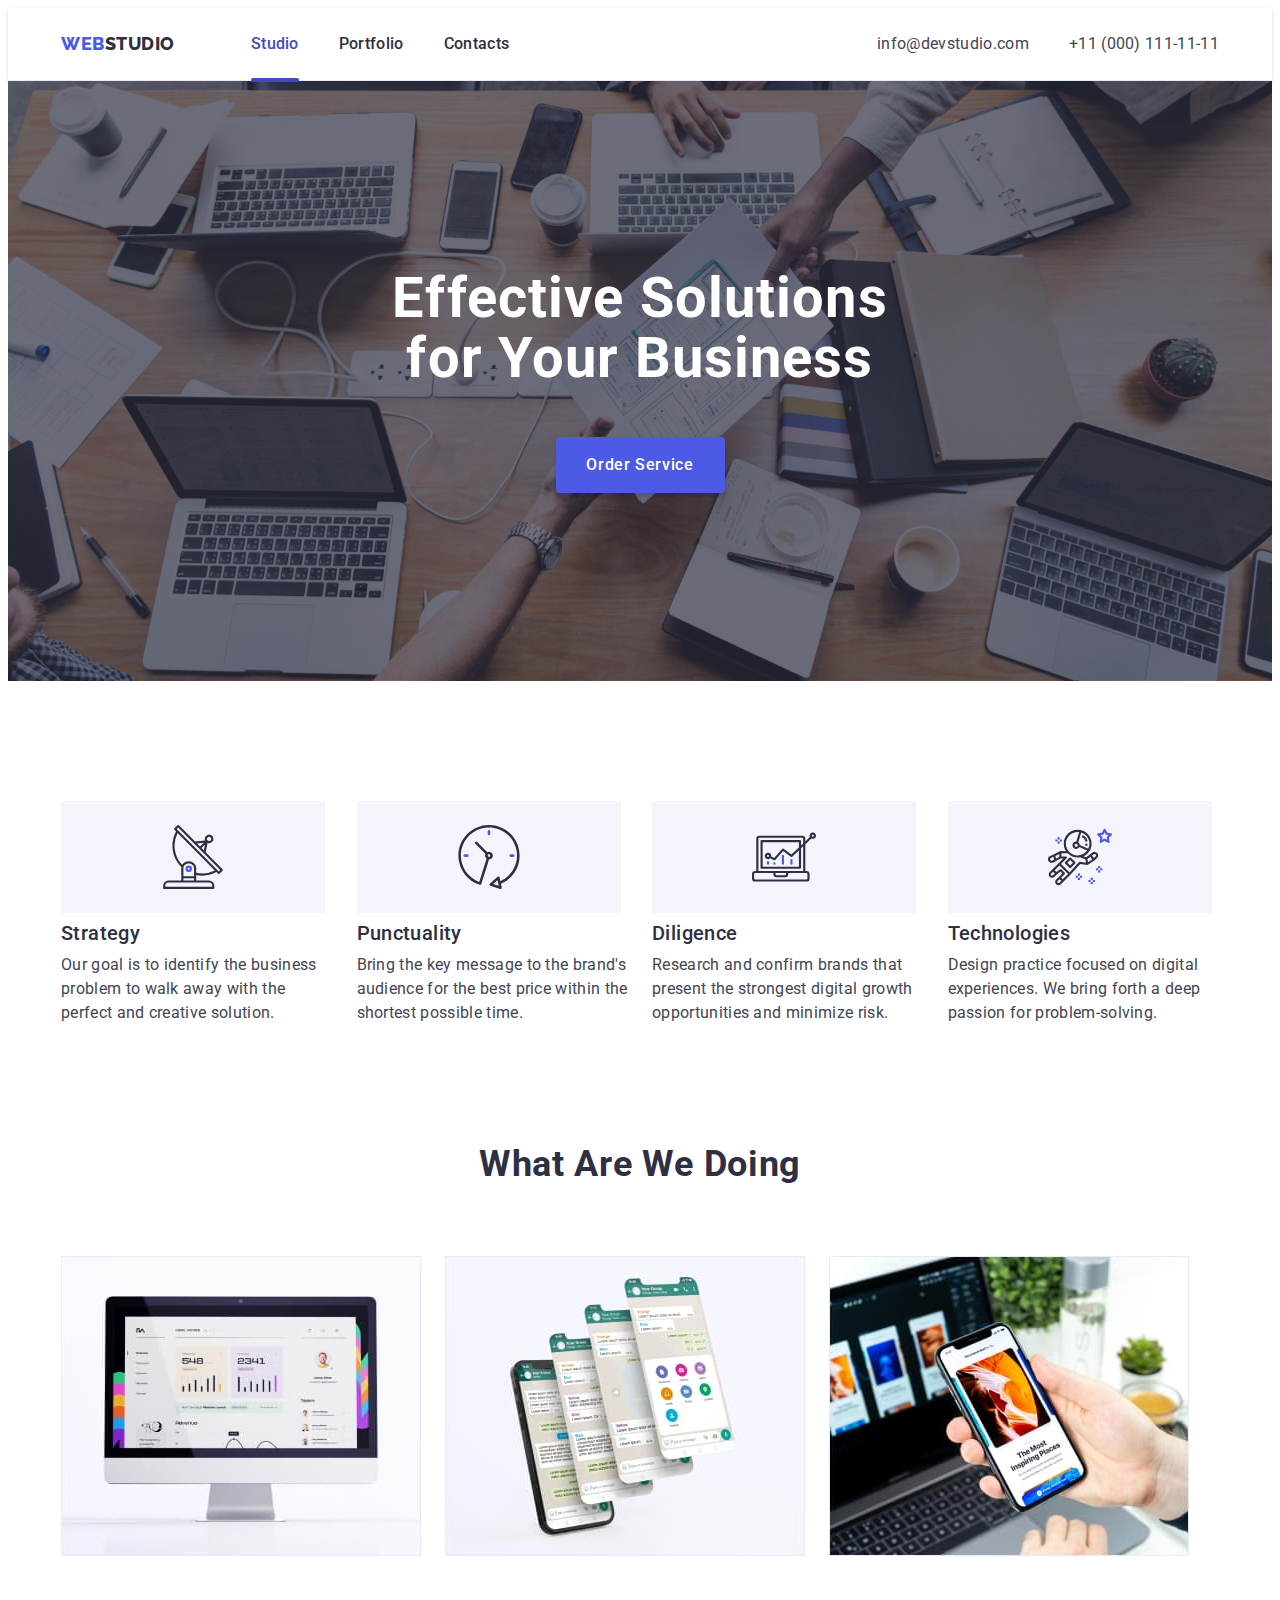
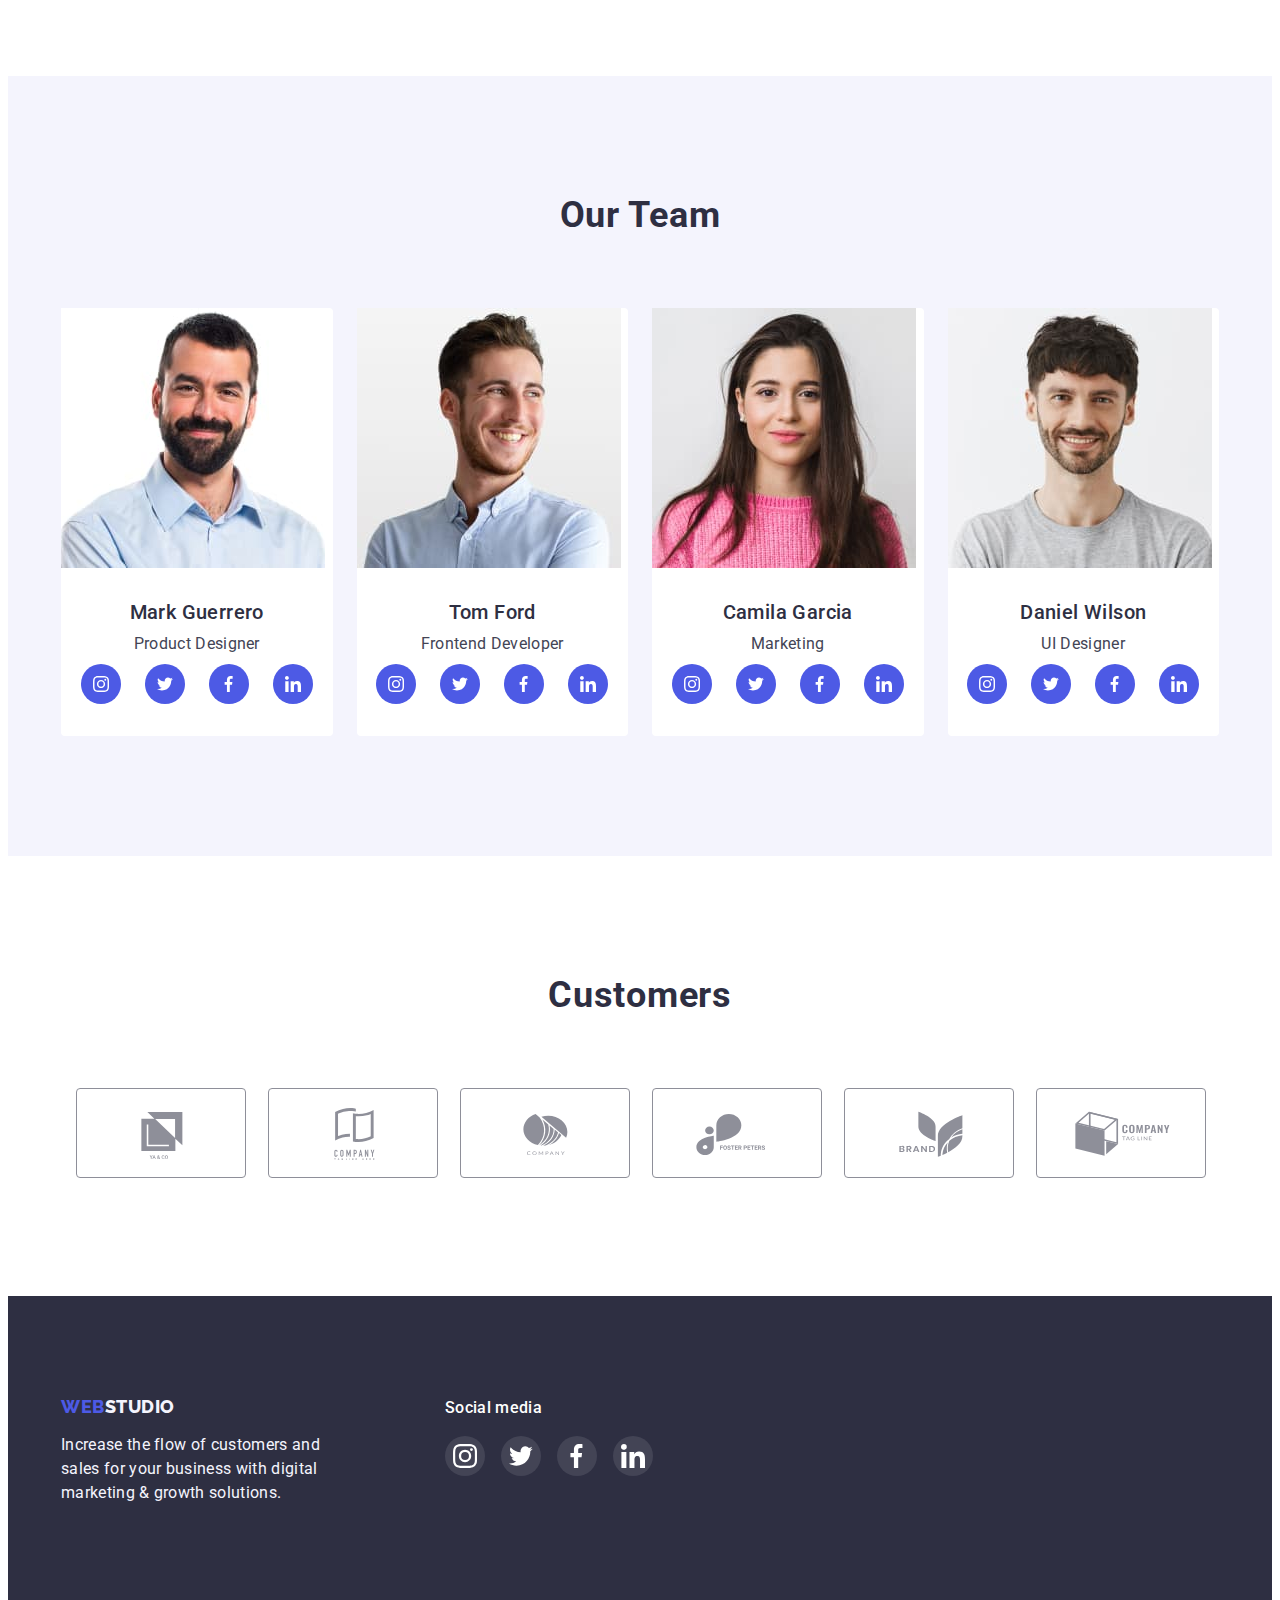
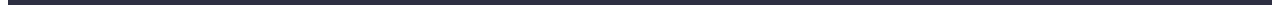
==== commit 66d8a713: "mod-5" ====
--- a/index.html
+++ b/index.html
@@ -302,35 +302,35 @@
                             <li class="client-item">
                                 <a href="" class="client-soc-link link">
                                     <svg class="client-soc-icon" width="104" height="56">
+                                        <use href="./images/icons.svg#icon-company-here"></use>
+                                    </svg> 
+                                </a>
+                            </li>
+                            <li class="client-item">
+                                <a href="" class="client-soc-link link">
+                                    <svg class="client-soc-icon" width="104" height="56">
+                                        <use href="./images/icons.svg#icon-company"></use>
+                                    </svg>
+                                </a>
+                            </li>
+                            <li class="client-item">
+                                <a href="" class="client-soc-link link">
+                                    <svg class="client-soc-icon" width="104" height="56">
+                                        <use href="./images/icons.svg#icon-foster-peters"></use>
+                                    </svg>
+                                </a>
+                            </li>
+                            <li class="client-item">
+                                <a href="" class="client-soc-link link">
+                                    <svg class="client-soc-icon" width="104" height="56">
+                                        <use href="./images/icons.svg#icon-brand"></use>
+                                    </svg>
+                                </a>
+                            </li>
+                            <li class="client-item">
+                                <a href="" class="client-soc-link link">
+                                    <svg class="client-soc-icon" width="104" height="56">
                                         <use href="./images/icons.svg#icon-tag-line"></use>
-                                    </svg> 
-                                </a>
-                            </li>
-                            <li class="client-item">
-                                <a href="" class="client-soc-link link">
-                                    <svg class="client-soc-icon" width="104" height="56">
-                                        <use href="./images/icons.svg#icon-company"></use>
-                                    </svg>
-                                </a>
-                            </li>
-                            <li class="client-item">
-                                <a href="" class="client-soc-link link">
-                                    <svg class="client-soc-icon" width="104" height="56">
-                                        <use href="./images/icons.svg#icon-foster-peters"></use>
-                                    </svg>
-                                </a>
-                            </li>
-                            <li class="client-item">
-                                <a href="" class="client-soc-link link">
-                                    <svg class="client-soc-icon" width="104" height="56">
-                                        <use href="./images/icons.svg#icon-brand"></use>
-                                    </svg>
-                                </a>
-                            </li>
-                            <li class="client-item">
-                                <a href="" class="client-soc-link link">
-                                    <svg class="client-soc-icon" width="104" height="56">
-                                        <use href="./images/icons.svg#icon-company-tag-line"></use>
                                     </svg>
                                 </a>
                             </li>
@@ -387,7 +387,7 @@
             <div class="modal">
                 <button class="modal-close-btn" data-modal-close type="button">
                     <svg class="button-close-svg" width="8" height="8">
-                        <use href="./images/icons.svg#icon-close-black"></use>
+                        <use href="./images/icons.svg#icon-close-black-18dp-2-1"></use>
                     </svg>
                 </button>
             </div>
--- a/css/styles.css
+++ b/css/styles.css
@@ -145,7 +145,7 @@
     line-height: 1.5;
     letter-spacing: 0.02em;
     color: #2E2F42;
-    transition: color 250ms linear;
+    transition: color 250ms cubic-bezier(0.4, 0, 0.2, 1);
 }
 
 .header-link:hover {
@@ -156,6 +156,7 @@
     color: #404bbf;
 }
 
+
 .header-adress {
     font-style: normal;
 }
@@ -167,7 +168,7 @@
     line-height: 1.5;
     letter-spacing: 0.02em;
     color: #434455;
-    transition: color 250ms linear;
+    transition: color 250ms cubic-bezier(0.4, 0, 0.2, 1);
 }
 
 .header-contacts:hover {
@@ -179,6 +180,7 @@
 }
 .current{
     position: relative;
+    color: #404bbf;
 }
 .current::after {
     content: '';
@@ -188,7 +190,8 @@
     width: 100%;
     height: 4px;
     border-radius: 2px;
-    background: #404BBF;
+    background-color: #404BBF;
+
 }
 
 /*-------------Hero--------------*/
@@ -235,22 +238,15 @@
     line-height: 1.50;
     letter-spacing: 0.04em;
     color: #FFFFFF;
-    background-color: #4D5AE5;
+    background: #4D5AE5;
     box-shadow: 0px 4px 4px rgba(0, 0, 0, 0.15);
     border-radius: 4px;
     border: none;
-    transition: background-color 250ms linear, color 250ms linear;
+    transition: background-color 250ms cubic-bezier(0.4, 0, 0.2, 1), color 250ms cubic-bezier(0.4, 0, 0.2, 1);
 }
 .hero-btn:is(:hover, :focus) {
     background-color: #404BBF;
-    color: #FFFFFF;
-}
-
-
-.hero-btn:hover {
-    background-color: #404BBF;
-}
-
+}
 .hero-btn:focus {
     background-color: #404BBF;
 }
@@ -390,16 +386,16 @@
     display: flex;
     align-items: center;
     justify-content: center;
-    transition: background-color 250ms linear, fill 2500ms linear;
+    transition: background-color 250ms cubic-bezier(0.4, 0, 0.2, 1);
 }
 .workers-soc-icon{
     fill: #FFFFFF;
 }
 .workers-soc-link:hover {
-background-color: #404BBF;
+    background-color: #404BBF;
 }
 .workers-soc-link:focus {
-background-color: #404BBF;
+    background-color: #404BBF;
 }
 /*-------------Client---------*/
 
@@ -435,19 +431,16 @@
     display: flex;
     align-items: center;
     justify-content: center;
-    transition: border 250ms linear;
+    transition: border 250ms cubic-bezier(0.4, 0, 0.2, 1);
 }
 
 .client-soc-icon {
     fill: #8E8F99;
-    margin: 16px 32px;
-    transition: fill 250ms linear;
+    transition: fill 250ms cubic-bezier(0.4, 0, 0.2, 1);
 }
 .client-soc-link:hover{
-    width: 100%;
-    height: 100%;
-    border: 1px solid var(--color-ocean);
-    border-radius: 4px;
+    border-color: var(--color-ocean);
+
 }
 .client-soc-link:hover > .client-soc-icon{
     fill: var(--color-ocean);
@@ -492,11 +485,8 @@
     background: #f4f4fd;
     border: 1px solid #E7E9FC;
     border-radius: 4px;
-    flex: none;
-    order: 3;
-    flex-grow: 0;
     padding: 12px 24px;
-    transition: background-color 250ms linear, color 250ms linear;
+    transition: background-color 250ms cubic-bezier(0.4, 0, 0.2, 1), color 250ms cubic-bezier(0.4, 0, 0.2, 1), box-shadow 250ms cubic-bezier(0.4, 0, 0.2, 1), border-color 250ms cubic-bezier(0.4, 0, 0.2, 1)
 }
 
 .filter-btn:hover {
@@ -506,7 +496,6 @@
     0px 2px 1px rgba(0, 0, 0, 0.08),
     0px 2px 2px rgba(0, 0, 0, 0.12);
     border-color: transparent;
-    border-radius: 4px;
 }
 
 .filter-btn:focus {
@@ -516,7 +505,6 @@
     0px 2px 1px rgba(0, 0, 0, 0.08),
     0px 2px 2px rgba(0, 0, 0, 0.12);
     border-color: transparent;
-    border-radius: 4px;
 }
 
 /*----------Works------------*/
@@ -575,11 +563,12 @@
     padding: 40px;
     height: 100%;
     transform: translateY(100%);
-    transition: transform 250ms linear;
+    transition: transform 250ms cubic-bezier(0.4, 0, 0.2, 1);
 }
 .works-link {
     text-decoration: none;
     display: block;
+    transition: box-shadow 250ms cubic-bezier(0.4, 0, 0.2, 1);
 }
 .works-link:hover .works-cover-text{
     transform: translate(0);
@@ -671,7 +660,7 @@
     display: flex;
     align-items: center;
     justify-content: center;
-    transition: background-color 250ms linear, fill 250ms linear;
+    transition: background-color 250ms cubic-bezier(0.4, 0, 0.2, 1);
 }
 
 .footer-soc-icon {
@@ -689,7 +678,7 @@
     width: 100%;
     height: 100%;
     background: rgba(46, 47, 66, 0.4);
-    transition: opacity 250ms linear, visibility 250ms linear;
+    transition: opacity 250ms cubic-bezier(0.4, 0, 0.2, 1), visibility 250ms cubic-bezier(0.4, 0, 0.2, 1);
 }
 .modal{
     width: 408px;
@@ -700,7 +689,7 @@
     top: 50%;
     left: 50%;
     transform: translate(-50%, -50%) scale(1);
-    transition: transform 250ms linear;
+    transition: transform 250ms cubic-bezier(0.4, 0, 0.2, 1);
     padding: 24px;
 }
 .backdrop.is-hidden .modal {
@@ -710,13 +699,22 @@
 .modal-close-btn {
     width: 24px;
     height: 24px;
-    background: #E7E9FC;
+    background-color: #E7E9FC;
     border-radius: 50%;
     border: 1px solid rgba(0, 0, 0, 0.1);
     display: flex;
     align-items: center;
     justify-content: center;
     margin-left: auto;
+    transition: background-color 250ms cubic-bezier(0.4, 0, 0.2, 1), fill 250ms cubic-bezier(0.4, 0, 0.2, 1);
+}
+.modal-close-btn:hover{
+    background-color: var(--color-ocean);
+    fill: #FFFFFF;
+}
+.modal-close-btn:focus{
+    background-color: var(--color-ocean);
+    fill: #FFFFFF;
 }
 
 .is-hidden {
